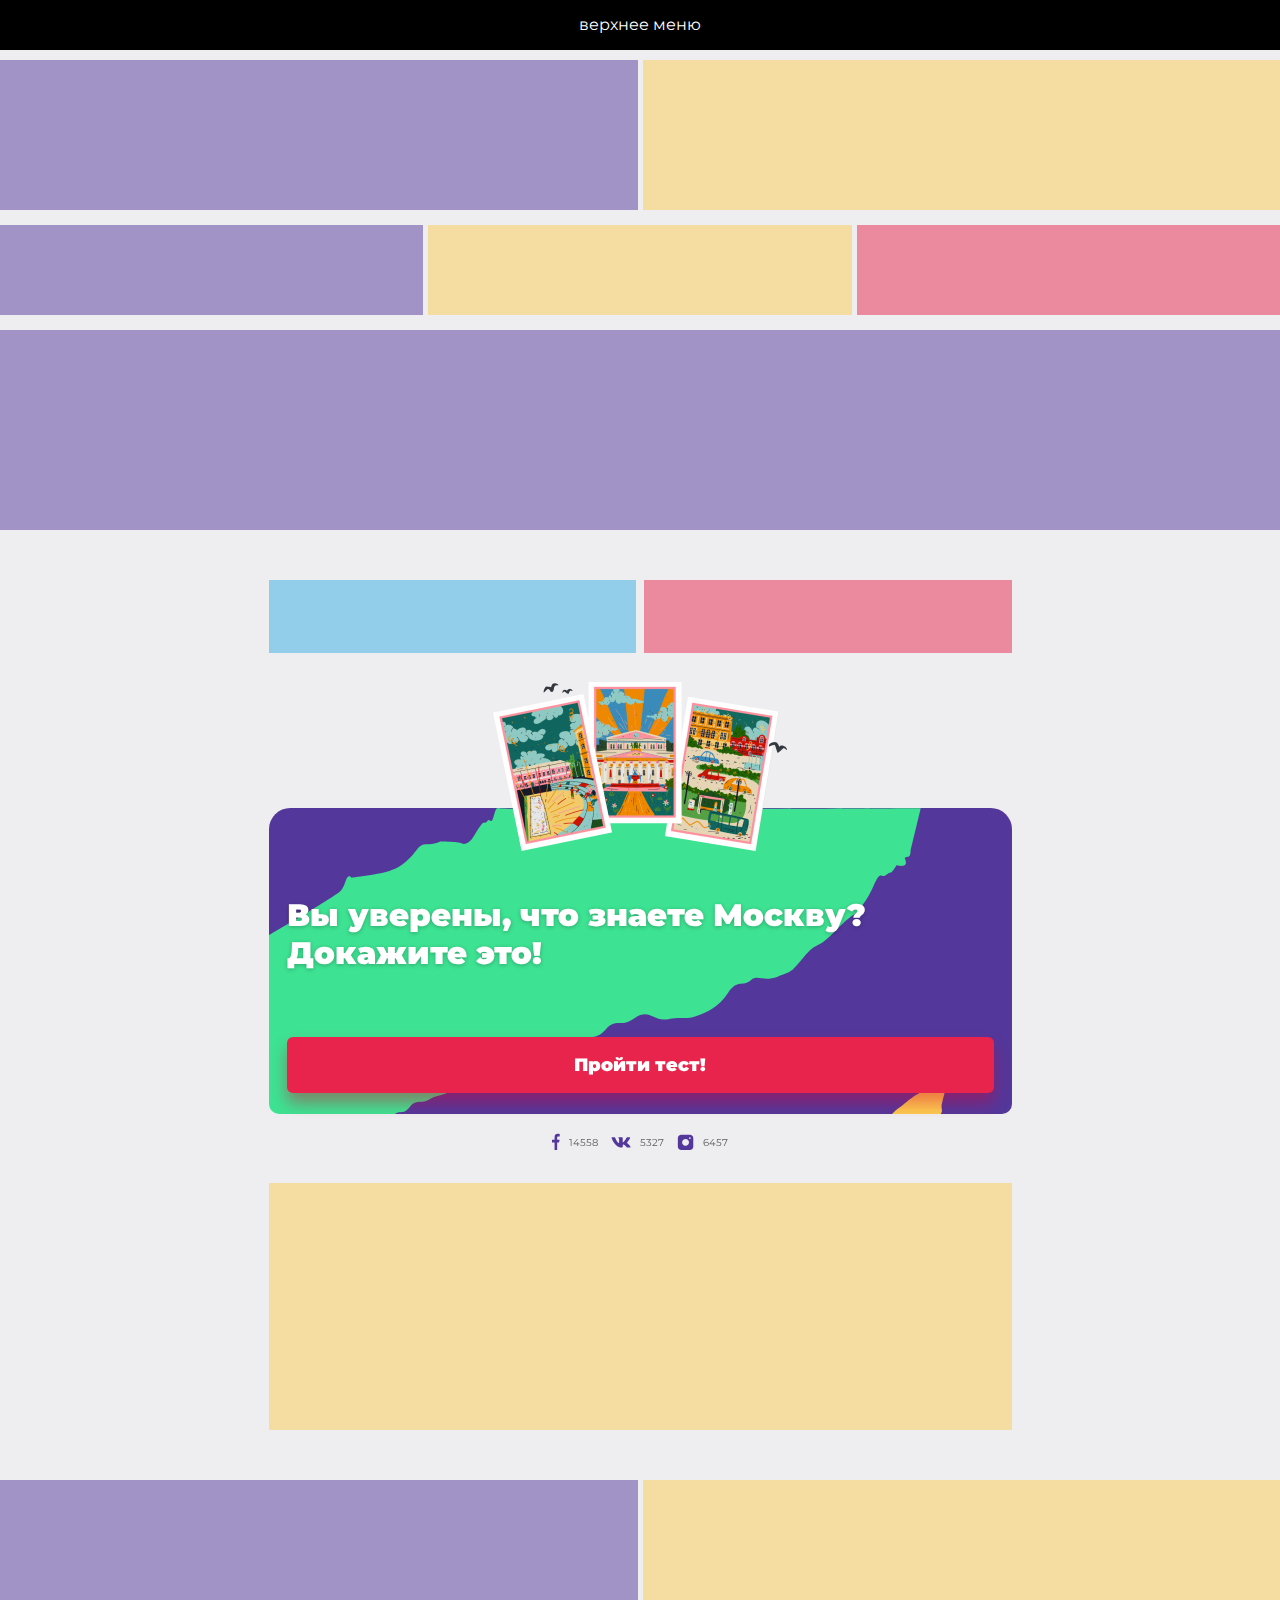
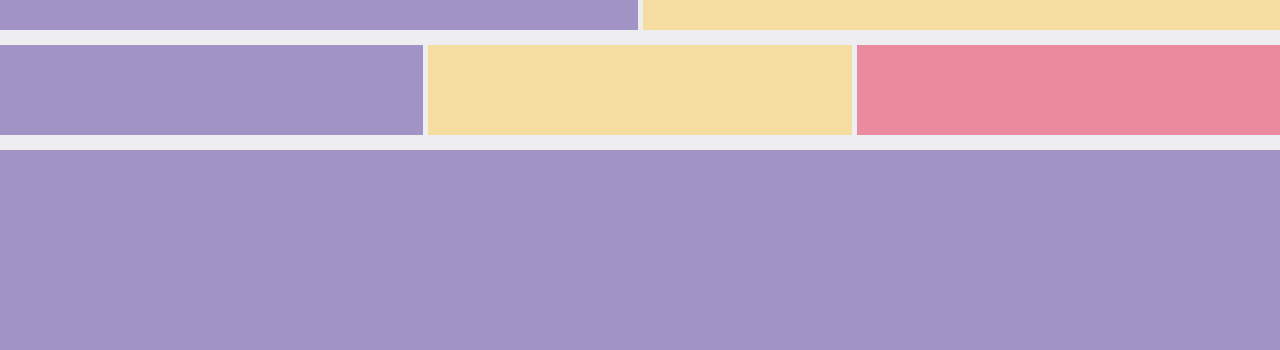
==== index.html @ 8c9e5ea6 "no message" ====
<!DOCTYPE html>
<html>
  <head>
    <meta charset="utf-8"/>
    <title>Index</title>
    <meta name="viewport" content="width=device-width, initial-scale=1.0, maximum-scale=1, user-scalable=no"/>
    <meta name="format-detection" content="telephone=no"/>
    <link rel="stylesheet" type="text/css" href="css/style.css"/>
    <script type="text/javascript" src="js/libs.js"></script>
    <script type="text/javascript" src="js/scripts.js"></script>
  </head>
  <body>
    <div class="header">верхнее меню</div>
    <div class="test">
      <div class="filler filler_double">
        <div class="filler-unit"></div>
        <div class="filler-unit"></div>
      </div>
      <div class="filler filler_triple">
        <div class="filler-unit"></div>
        <div class="filler-unit"></div>
        <div class="filler-unit"></div>
      </div>
      <div class="filler">
        <div class="filler-unit"></div>
      </div>
      <div class="rotate">
        <div class="rotate-text">Переверните устройство!</div>
      </div>
      <div class="test-wrap" id="test1">
        <div class="progress">
          <div class="progress-unit progress-unit_current"></div>
          <div class="progress-unit"></div>
          <div class="progress-unit"></div>
          <div class="progress-unit"></div>
        </div>
        <div class="test-unit">
          <div class="test-unit-header">
            <div class="test-unit-header-segment test-unit-header-segment_blue"></div>
            <div class="test-unit-header-segment test-unit-header-segment_red"></div>
          </div>
          <div class="test-unit-center">
            <div class="test-unit-content"><img class="test-unit-content-image" src="images/test-main-image.png" alt="">
              <div class="test-unit-content-pretitle">Тест</div>
              <div class="test-unit-content-title">Вы уверены, что знаете Москву? Докажите это!</div>
              <div class="test-unit-content-button button button_red">Пройти тест!</div>
            </div>
            <div class="test-unit-socials"><a class="test-unit-socials-unit test-unit-socials-unit_facebook" href="#/">
                <div class="test-unit-socials-unit-icon"></div>
                <div class="test-unit-socials-unit-counter">14558</div></a><a class="test-unit-socials-unit test-unit-socials-unit_vk" href="#/">
                <div class="test-unit-socials-unit-icon"></div>
                <div class="test-unit-socials-unit-counter">5327</div></a><a class="test-unit-socials-unit test-unit-socials-unit_insta" href="#/">
                <div class="test-unit-socials-unit-icon"></div>
                <div class="test-unit-socials-unit-counter">6457</div></a></div>
          </div>
          <div class="test-unit-footer"></div>
        </div>
        <div class="test-unit test-unit_question">
          <div class="test-unit_question-content">
            <div class="test-unit_question-top">
              <div class="test-unit_question-pretitle">Вопрос 1 из 4</div>
              <div class="test-unit_question-title">Какого вида ландшафта нет в парке Зарядье?</div>
              <div class="test-unit_question-image"><img src="images/question-01.png" alt=""></div>
            </div>
            <div class="test-unit_question-info">
              <div class="test-unit_question-answers">
                <div class="test-unit_question-answers-unit">Степь-матушка</div>
                <div class="test-unit_question-answers-unit test-unit_question-answers-unit_correct">Дубравушка</div>
                <div class="test-unit_question-answers-unit">Березовая роща</div>
                <div class="test-unit_question-answers-unit">Лужок</div>
              </div>
              <div class="test-unit_question-results">
                <div class="test-unit_question-results-unit test-unit_question-results-unit_wrong">
                  <div class="test-unit_question-results-unit-button">Ясно. Едем дальше!</div>
                  <div class="test-unit_question-results-unit-info">
                    <div class="test-unit_question-results-unit-info-header">
                      <div class="test-unit_question-results-unit-info-header-title">Березовая роща</div>
                      <div class="test-unit_question-results-unit-info-header-icon test-unit_question-results-unit-info-header-icon_red"></div>
                    </div>
                    <div class="test-unit_question-results-unit-info-text test-unit_question-results-unit-info-text_red">Увы, это не так. Правильный ответ — дубравушка. Мы сами были удивлены.	</div>
                  </div>
                </div>
                <div class="test-unit_question-results-unit test-unit_question-results-unit_correct">
                  <div class="test-unit_question-results-unit-button">Следующий вопрос!</div>
                  <div class="test-unit_question-results-unit-info">
                    <div class="test-unit_question-results-unit-info-header">
                      <div class="test-unit_question-results-unit-info-header-title">Дубравушка</div>
                      <div class="test-unit_question-results-unit-info-header-icon test-unit_question-results-unit-info-header-icon_green"></div>
                    </div>
                    <div class="test-unit_question-results-unit-info-text test-unit_question-results-unit-info-text_green">Все правильно! Откуда ей там взяться, дубравушке-то?</div>
                  </div>
                </div>
              </div>
            </div>
          </div>
        </div>
        <div class="test-unit test-unit_question">
          <div class="test-unit_question-content">
            <div class="test-unit_question-top">
              <div class="test-unit_question-pretitle">Вопрос 2 из 4</div>
              <div class="test-unit_question-title">Что на Новинском бульваре за последние годы увеличилось с 8 метров до 22 метров?</div>
              <div class="test-unit_question-image"><img src="images/question-02.png" alt=""></div>
            </div>
            <div class="test-unit_question-info">
              <div class="test-unit_question-answers">
                <div class="test-unit_question-answers-unit">Размер рекламных билбордов</div>
                <div class="test-unit_question-answers-unit test-unit_question-answers-unit_correct">Ширина тротуаров</div>
                <div class="test-unit_question-answers-unit">Длина самого бульвара</div>
                <div class="test-unit_question-answers-unit">Цены на недвижимость</div>
              </div>
              <div class="test-unit_question-results">
                <div class="test-unit_question-results-unit test-unit_question-results-unit_wrong">
                  <div class="test-unit_question-results-unit-button">Ясно. Едем дальше!</div>
                  <div class="test-unit_question-results-unit-info">
                    <div class="test-unit_question-results-unit-info-header">
                      <div class="test-unit_question-results-unit-info-header-title">Цены на недвижимость</div>
                      <div class="test-unit_question-results-unit-info-header-icon test-unit_question-results-unit-info-header-icon_red"></div>
                    </div>
                    <div class="test-unit_question-results-unit-info-text test-unit_question-results-unit-info-text_red">Горячо, но нет. Правильный ответ — ширина тротуаров.	</div>
                  </div>
                </div>
                <div class="test-unit_question-results-unit test-unit_question-results-unit_correct">
                  <div class="test-unit_question-results-unit-button">Следующий вопрос!</div>
                  <div class="test-unit_question-results-unit-info">
                    <div class="test-unit_question-results-unit-info-header">
                      <div class="test-unit_question-results-unit-info-header-title">Ширина тротуаров</div>
                      <div class="test-unit_question-results-unit-info-header-icon test-unit_question-results-unit-info-header-icon_green"></div>
                    </div>
                    <div class="test-unit_question-results-unit-info-text test-unit_question-results-unit-info-text_green">Это так! Не цена на недвижимость же. Там сложно подсчитать :)</div>
                  </div>
                </div>
              </div>
            </div>
          </div>
        </div>
        <div class="test-unit test-unit_question">
          <div class="test-unit_question-content">
            <div class="test-unit_question-top">
              <div class="test-unit_question-pretitle">Вопрос 3 из 4</div>
              <div class="test-unit_question-title">В каком виде МосМетро выпустило карту «Тройка» для удобства пользования пассажирами?</div>
              <div class="test-unit_question-image"><img src="images/question-03.png" alt=""></div>
            </div>
            <div class="test-unit_question-info">
              <div class="test-unit_question-answers">
                <div class="test-unit_question-answers-unit">Спиннер</div>
                <div class="test-unit_question-answers-unit">Чехол для телефона</div>
                <div class="test-unit_question-answers-unit">Наушник</div>
                <div class="test-unit_question-answers-unit test-unit_question-answers-unit_correct">Брелок</div>
              </div>
              <div class="test-unit_question-results">
                <div class="test-unit_question-results-unit test-unit_question-results-unit_wrong">
                  <div class="test-unit_question-results-unit-button">Ясно. Едем дальше!</div>
                  <div class="test-unit_question-results-unit-info">
                    <div class="test-unit_question-results-unit-info-header">
                      <div class="test-unit_question-results-unit-info-header-title">Неправильный ответ</div>
                      <div class="test-unit_question-results-unit-info-header-icon test-unit_question-results-unit-info-header-icon_red"></div>
                    </div>
                    <div class="test-unit_question-results-unit-info-text test-unit_question-results-unit-info-text_red">Это брелок, конечно же! </div>
                  </div>
                </div>
                <div class="test-unit_question-results-unit test-unit_question-results-unit_correct">
                  <div class="test-unit_question-results-unit-button">Следующий вопрос!</div>
                  <div class="test-unit_question-results-unit-info">
                    <div class="test-unit_question-results-unit-info-header">
                      <div class="test-unit_question-results-unit-info-header-title">Брелок</div>
                      <div class="test-unit_question-results-unit-info-header-icon test-unit_question-results-unit-info-header-icon_green"></div>
                    </div>
                    <div class="test-unit_question-results-unit-info-text test-unit_question-results-unit-info-text_green">Это так! Как хорошо, что все-таки не спиннер! Согласны?</div>
                  </div>
                </div>
              </div>
            </div>
          </div>
        </div>
        <div class="test-unit test-unit_question">
          <div class="test-unit_question-content">
            <div class="test-unit_question-top">
              <div class="test-unit_question-pretitle">Вопрос 4 из 4</div>
              <div class="test-unit_question-title">200-я станция московского метро и одна из первых в Новой Москве — это ...?</div>
              <div class="test-unit_question-image"><img src="images/question-04.png" alt=""></div>
            </div>
            <div class="test-unit_question-info">
              <div class="test-unit_question-answers">
                <div class="test-unit_question-answers-unit">Бульвар Дмитрия Донского</div>
                <div class="test-unit_question-answers-unit test-unit_question-answers-unit_correct">Саларьево</div>
                <div class="test-unit_question-answers-unit">Алма-Атинская</div>
                <div class="test-unit_question-answers-unit">Минская</div>
              </div>
              <div class="test-unit_question-results">
                <div class="test-unit_question-results-unit test-unit_question-results-unit_wrong">
                  <div class="test-unit_question-results-unit-button">Ясно. Едем дальше!</div>
                  <div class="test-unit_question-results-unit-info">
                    <div class="test-unit_question-results-unit-info-header">
                      <div class="test-unit_question-results-unit-info-header-title">Неправильный ответ</div>
                      <div class="test-unit_question-results-unit-info-header-icon test-unit_question-results-unit-info-header-icon_red"></div>
                    </div>
                    <div class="test-unit_question-results-unit-info-text test-unit_question-results-unit-info-text_red">Нет. Все-таки Саларьево. Сложный вопрос на самом деле.</div>
                  </div>
                </div>
                <div class="test-unit_question-results-unit test-unit_question-results-unit_correct">
                  <div class="test-unit_question-results-unit-button">Следующий вопрос!</div>
                  <div class="test-unit_question-results-unit-info">
                    <div class="test-unit_question-results-unit-info-header">
                      <div class="test-unit_question-results-unit-info-header-title">Саларьево</div>
                      <div class="test-unit_question-results-unit-info-header-icon test-unit_question-results-unit-info-header-icon_green"></div>
                    </div>
                    <div class="test-unit_question-results-unit-info-text test-unit_question-results-unit-info-text_green">Откуда вы знаете?!  Это правильный ответ!</div>
                  </div>
                </div>
              </div>
            </div>
          </div>
        </div>
        <div class="test-unit test-unit_final">
          <div class="test-unit_final-content">
            <div class="test-unit_final-top">
              <div class="test-unit-content-pretitle">Конец</div>
              <div class="test-unit-content-title">Вы — настоящий краевед! Ваши друзья об этом знают?</div>
              <div class="test-unit_final-image"><img src="images/end-image.png" alt=""></div>
            </div>
            <div class="test-unit_final-button button button_green">Пройти тест еще раз</div>
          </div>
          <div class="test-unit-socials"><a class="test-unit-socials-unit test-unit-socials-unit_facebook" href="#/">
              <div class="test-unit-socials-unit-icon"></div>
              <div class="test-unit-socials-unit-counter">14558</div></a><a class="test-unit-socials-unit test-unit-socials-unit_vk" href="#/">
              <div class="test-unit-socials-unit-icon"></div>
              <div class="test-unit-socials-unit-counter">5327</div></a><a class="test-unit-socials-unit test-unit-socials-unit_insta" href="#/">
              <div class="test-unit-socials-unit-icon"></div>
              <div class="test-unit-socials-unit-counter">6457</div></a></div>
        </div>
      </div>
      <div class="filler filler_double">
        <div class="filler-unit"></div>
        <div class="filler-unit"></div>
      </div>
      <div class="filler filler_triple">
        <div class="filler-unit"></div>
        <div class="filler-unit"></div>
        <div class="filler-unit"></div>
      </div>
      <div class="filler">
        <div class="filler-unit"></div>
      </div>
    </div>
  </body>
</html>
---- css/style.css ----
@import url("https://fonts.googleapis.com/css?family=Montserrat:400,600,900");
html, body, body div, span, object, iframe, h1, h2, h3, h4, h5, h6, p, blockquote, pre, a, abbr, address, cite, code, del, dfn, em, img, ins, kbd, q, samp, small, strong, sub, sup, var, b, i, dl, dt, dd, ol, ul, li, fieldset, form, label, legend, table, caption, tbody, tfoot, thead, tr, th, td, article, aside, figure, footer, header, hgroup, menu, nav, section, time, mark, audio, video {
  margin: 0;
  padding: 0;
  border: 0;
  outline: 0;
  font-size: 100%;
  vertical-align: baseline;
  background: transparent; }

article, aside, figure, footer, header, hgroup, nav, section {
  display: block; }

header, section, footer {
  clear: both; }

html {
  overflow-y: scroll; }

ul {
  list-style: outside disc;
  margin: 0; }

ol {
  list-style: outside decimal;
  margin: 0; }

table {
  border-collapse: collapse;
  border-spacing: 0; }

td, td img {
  vertical-align: top; }

button, input, select, textarea {
  margin: 0;
  outline: none; }

input::-moz-focus-inner, button::-moz-focus-inner {
  padding: 0;
  border: 0; }

input, select {
  vertical-align: middle; }

input[type=radio], input[type=checkbox] {
  margin: 1px 4px 4px 0; }

input[type=text], input[type=password] {
  border-radius: 0;
  -webkit-appearance: none; }

textarea {
  overflow: auto;
  resize: vertical;
  border-radius: 0;
  -webkit-appearance: none; }

button, input[type=submit] {
  width: auto;
  overflow: visible; }

.ie7 input[type=submit], .ie7 input[type=reset], .ie7 input[type=button] {
  -webkit-filter: chroma(color=#000000);
  filter: chroma(color=#000000); }

input[type=button],
input[type=submit],
button {
  cursor: pointer;
  border-radius: 0;
  -webkit-appearance: none; }

input {
  -webkit-appearance: none; }

blockquote, q {
  quotes: none; }

blockquote:before,
blockquote:after,
q:before,
q:after {
  content: '';
  content: none; }

del {
  text-decoration: line-through; }

abbr[title], dfn[title] {
  border-bottom: 1px dotted #000;
  cursor: help; }

small {
  font-size: 85%; }

strong {
  font-weight: bold; }

sub, sup {
  font-size: 75%;
  line-height: 0;
  position: relative; }

sup {
  top: -0.5em; }

sub {
  bottom: -0.25em; }

hr {
  display: block;
  height: 1px;
  border: 0;
  border-top: 1px solid #ccc;
  margin: 1em 0;
  padding: 0;
  font-size: 0;
  line-height: 0; }

pre, code, kbd, samp {
  font-family: monospace, sans-serif; }

pre {
  white-space: pre;
  /* CSS2 */
  white-space: pre-wrap;
  /* CSS 2.1 */
  white-space: pre-line;
  /* CSS 3 (and 2.1 as well, actually) */
  word-wrap: break-word;
  /* IE */ }

.ie7 img {
  -ms-interpolation-mode: bicubic; }

.clear {
  clear: both;
  height: 0;
  font-size: 0;
  line-height: 0; }

.center {
  text-align: center;
  margin-left: auto;
  margin-right: auto; }

/* slick */
/* Slider */
.slick-slider {
  position: relative;
  display: block;
  -webkit-box-sizing: border-box;
  box-sizing: border-box;
  -webkit-touch-callout: none;
  -webkit-user-select: none;
  -khtml-user-select: none;
  -moz-user-select: none;
  -ms-user-select: none;
  user-select: none;
  -ms-touch-action: pan-y;
  touch-action: pan-y;
  -webkit-tap-highlight-color: transparent; }

.slick-list {
  position: relative;
  overflow: hidden;
  display: block;
  margin: 0;
  padding: 0; }
  .slick-list:focus {
    outline: none; }
  .slick-list.dragging {
    cursor: pointer;
    cursor: hand; }

.slick-slider .slick-track,
.slick-slider .slick-list {
  -webkit-transform: translate3d(0, 0, 0);
  -moz-transform: translate3d(0, 0, 0);
  -ms-transform: translate3d(0, 0, 0);
  -o-transform: translate3d(0, 0, 0);
  transform: translate3d(0, 0, 0); }

.slick-track {
  position: relative;
  left: 0;
  top: 0;
  display: block;
  margin-left: auto;
  margin-right: auto; }
  .slick-track:before, .slick-track:after {
    content: "";
    display: table; }
  .slick-track:after {
    clear: both; }
  .slick-loading .slick-track {
    visibility: hidden; }

.slick-slide {
  float: left;
  height: 100%;
  min-height: 1px;
  display: none; }
  [dir="rtl"] .slick-slide {
    float: right; }
  .slick-slide img {
    display: block; }
  .slick-slide.slick-loading img {
    display: none; }
  .slick-slide.dragging img {
    pointer-events: none; }
  .slick-loading .slick-slide {
    visibility: hidden; }
  .slick-vertical .slick-slide {
    display: block;
    height: auto;
    border: 1px solid transparent; }

.slick-arrow.slick-hidden {
  display: none; }

/*	-------------------------------------------------
	Custom fonts
	------------------------------------------------- */
/*	-------------------------------------------------
	Basic styles
	------------------------------------------------- */
html {
  height: 100%;
  min-width: 320px; }

body {
  font: normal normal 16px/23px Helmet,"Montserrat", sans-serif;
  background: #EEEEF0;
  color: #333;
  -webkit-text-size-adjust: 100%;
  -webkit-font-smoothing: antialiased;
  min-height: 100%; }

html, body {
  position: relative;
  height: 100%; }

a {
  color: inherit;
  text-decoration: none; }
  a:hover {
    text-decoration: none; }
  a.ajax-link {
    text-decoration: none; }

* {
  -webkit-box-sizing: border-box;
  box-sizing: border-box; }

* {
  min-height: 0;
  min-width: 0; }

/*	-------------------------------------------------
	Print styles
	------------------------------------------------- */
/*	-------------------------------------------------
	Styles
	------------------------------------------------- */
.wrapper {
  margin: 0 auto; }

.rotate {
  z-index: 10;
  position: fixed;
  top: 0;
  bottom: 0;
  left: 0;
  right: 0;
  display: -webkit-box;
  display: -ms-flexbox;
  display: flex;
  -webkit-box-align: center;
  -ms-flex-align: center;
  align-items: center;
  -webkit-box-pack: center;
  -ms-flex-pack: center;
  justify-content: center;
  background-color: #FBCA50;
  color: #53379B;
  display: none; }
  .rotate-text {
    font-weight: 600;
    font-size: 18px;
    line-height: 22px;
    max-width: 320px; }

@media (orientation: landscape) and (max-height: 568px) {
  .rotate {
    display: -webkit-box;
    display: -ms-flexbox;
    display: flex; } }

@-webkit-keyframes imgAnimation {
  0% {
    opacity: 0;
    -webkit-transform: scale(0);
    transform: scale(0); }
  90% {
    -webkit-transform: scale(1.1);
    transform: scale(1.1); }
  100% {
    -webkit-transform: scale(1);
    transform: scale(1);
    opacity: 1; } }

@keyframes imgAnimation {
  0% {
    opacity: 0;
    -webkit-transform: scale(0);
    transform: scale(0); }
  90% {
    -webkit-transform: scale(1.1);
    transform: scale(1.1); }
  100% {
    -webkit-transform: scale(1);
    transform: scale(1);
    opacity: 1; } }

.header {
  z-index: 1000;
  color: #fff;
  text-align: center;
  line-height: 50px;
  position: fixed;
  top: 0;
  height: 50px;
  width: 100%;
  left: 0;
  background-color: #000; }

.toTest {
  color: #E8244C;
  font-size: 20px;
  text-transform: uppercase; }

.filler {
  margin-bottom: 15px;
  display: -webkit-box;
  display: -ms-flexbox;
  display: flex;
  height: 200px; }
  .filler:first-child {
    margin-top: 60px; }
  .filler_double {
    height: 150px; }
  .filler_triple {
    height: 90px; }
  .filler-unit {
    -webkit-box-flex: 1;
    -ms-flex: 1;
    flex: 1;
    height: 100%;
    margin-right: 5px;
    opacity: .5; }
    .filler-unit:last-child {
      margin-right: 0; }
    .filler-unit:nth-child(1) {
      background-color: #53379B; }
    .filler-unit:nth-child(2) {
      background-color: #FBCA50; }
    .filler-unit:nth-child(3) {
      background-color: #E8244C; }

.test {
  background-color: #EEEEF0; }
  .test-wrap {
    margin: 0 auto;
    margin-top: 50px;
    margin-bottom: 50px;
    width: 100%;
    max-width: 767px;
    padding: 0 12px;
    height: calc(100vh - 50px); }
    .test-wrap > .slick-list {
      height: 100%; }
      .test-wrap > .slick-list > .slick-track {
        height: 100%; }
    .test-wrap_simple .test-unit-content-pretitle {
      text-align: center; }
    .test-wrap_simple .test-unit-content-title {
      text-align: center; }
    .test-wrap_simple .test-unit_final .test-unit-content-pretitle {
      text-align: left; }
    .test-wrap_simple .test-unit_final .test-unit-content-title {
      margin-bottom: 20vh; }
    .test-wrap_simple .test-unit_final .test-unit-content-image {
      -webkit-box-align: start;
      -ms-flex-align: start;
      align-items: flex-start; }
    .test-wrap_simple .test-unit_question-pretitle {
      text-align: center; }
      .test-wrap_simple .test-unit_question-pretitle_preBig {
        margin-bottom: 10px; }
    .test-wrap_simple .test-unit_question-title {
      font-size: 22px;
      line-height: 29px;
      text-align: center; }
      .test-wrap_simple .test-unit_question-title_big {
        font-size: 30px;
        line-height: 30px; }
    .test-wrap_simple .test-unit_question-image {
      -moz-transition: all ease-in-out 0.3s;
      -o-transition: all ease-in-out 0.3s;
      -webkit-transition: all ease-in-out 0.3s;
      transition: all ease-in-out 0.3s;
      -webkit-transform: translateX(0);
      -ms-transform: translateX(0);
      transform: translateX(0); }
      .test-wrap_simple .test-unit_question-image_move {
        -webkit-transform: translateX(-50%);
        -ms-transform: translateX(-50%);
        transform: translateX(-50%); }
    .test-wrap_simple .test-unit_question-content {
      padding-bottom: 50px; }
    .test-wrap_simple .test-unit_question-top {
      height: calc(100% - 70px); }
    .test-wrap_simple .test-unit_question:nth-child(2n-1) .test-unit_question-image img {
      opacity: 1 !important;
      -webkit-transform: scale(1) !important;
      -ms-transform: scale(1) !important;
      transform: scale(1) !important; }
  .test-unit {
    display: -webkit-box;
    display: -ms-flexbox;
    display: flex;
    -webkit-box-orient: vertical;
    -webkit-box-direction: normal;
    -ms-flex-direction: column;
    flex-direction: column;
    height: 100%; }
    .test-unit-header {
      height: 73px;
      display: -webkit-box;
      display: -ms-flexbox;
      display: flex;
      -webkit-box-pack: justify;
      -ms-flex-pack: justify;
      justify-content: space-between; }
      .test-unit-header-segment {
        height: 100%;
        width: calc(50% - 4px);
        opacity: .5; }
        .test-unit-header-segment_blue {
          background-color: #35AEE2; }
        .test-unit-header-segment_red {
          background-color: #E8244C; }
    .test-unit-content {
      margin-bottom: 19px;
      position: relative;
      display: -webkit-box;
      display: -ms-flexbox;
      display: flex;
      -webkit-box-orient: vertical;
      -webkit-box-direction: normal;
      -ms-flex-direction: column;
      flex-direction: column;
      padding: 52px 18px 21px 18px;
      height: 306px;
      border-radius: 10px;
      background-size: cover;
      background-image: url(../images/test-main-bg.svg); }
      .test-unit-content-image {
        left: 50%;
        -webkit-transform: translateX(-50%);
        -ms-transform: translateX(-50%);
        transform: translateX(-50%);
        position: absolute;
        bottom: calc(100% - 43px); }
      .test-unit-content-pretitle {
        font-size: 16px;
        line-height: 23px;
        font-weight: 600;
        color: #53379B;
        margin-bottom: 13px; }
      .test-unit-content-title {
        color: #fff;
        font-size: 31px;
        line-height: 38px;
        font-weight: 900;
        text-shadow: 0px 1px 4px rgba(0, 0, 0, 0.25); }
      .test-unit-content-button {
        margin-top: auto; }
    .test-unit-socials {
      display: -webkit-box;
      display: -ms-flexbox;
      display: flex;
      -webkit-box-pack: center;
      -ms-flex-pack: center;
      justify-content: center;
      font-size: 10px;
      line-height: 15px;
      color: #636164; }
      .test-unit-socials-unit {
        display: -webkit-box;
        display: -ms-flexbox;
        display: flex;
        -webkit-box-align: center;
        -ms-flex-align: center;
        align-items: center;
        margin-right: 13px; }
        .test-unit-socials-unit:last-child {
          margin-right: 0; }
        .test-unit-socials-unit_facebook .test-unit-socials-unit-icon {
          width: 8px;
          height: 18px;
          background-image: url(../images/socials-sprite.svg); }
        .test-unit-socials-unit_vk .test-unit-socials-unit-icon {
          width: 20px;
          height: 11px;
          background-position: -58px -4px;
          background-image: url(../images/socials-sprite.svg); }
        .test-unit-socials-unit_insta .test-unit-socials-unit-icon {
          width: 17px;
          height: 17px;
          background-position: -125px -1px;
          background-image: url(../images/socials-sprite.svg); }
        .test-unit-socials-unit-icon {
          margin-right: 9px; }
    .test-unit-footer {
      -webkit-box-flex: 1;
      -ms-flex: 1;
      flex: 1;
      height: 139px;
      margin-top: 32px;
      background-color: #FBCA50;
      opacity: .5; }
    .test-unit-center {
      margin-top: 155px; }
    .test-unit_question {
      padding: 26px 0 10px 0; }
      .test-unit_question.slick-current .test-unit_question-answers-unit {
        opacity: 1;
        -webkit-transform: translateX(0%);
        -ms-transform: translateX(0%);
        transform: translateX(0%); }
      .test-unit_question.slick-current .test-unit_question-pretitle {
        opacity: 1;
        -webkit-transform: translateX(0%);
        -ms-transform: translateX(0%);
        transform: translateX(0%); }
      .test-unit_question.slick-current .test-unit_question-title {
        opacity: 1;
        -webkit-transform: translateX(0%);
        -ms-transform: translateX(0%);
        transform: translateX(0%); }
      .test-unit_question.slick-current .test-unit_question-image img {
        opacity: 1;
        -webkit-transform: scale(1);
        -ms-transform: scale(1);
        transform: scale(1); }
      .test-unit_question-top {
        position: relative;
        display: -webkit-box;
        display: -ms-flexbox;
        display: flex;
        height: calc(100% - 215px);
        -webkit-box-orient: vertical;
        -webkit-box-direction: normal;
        -ms-flex-direction: column;
        flex-direction: column; }
      .test-unit_question-content {
        height: 100%;
        display: -webkit-box;
        display: -ms-flexbox;
        display: flex;
        -webkit-box-orient: vertical;
        -webkit-box-direction: normal;
        -ms-flex-direction: column;
        flex-direction: column;
        border-radius: 10px;
        padding: 32px 6px 5px 6px;
        background-size: cover;
        background-image: url(../images/question-bg.svg); }
      .test-unit_question-answers {
        display: block; }
        .test-unit_question-answers-unit {
          display: -webkit-box;
          display: -ms-flexbox;
          display: flex;
          -webkit-box-align: center;
          -ms-flex-align: center;
          align-items: center;
          height: 50px;
          line-height: 20px;
          background-color: #fff;
          border-radius: 6px;
          margin-bottom: 5px;
          font-size: 18px;
          font-weight: 600;
          padding: 0 15px 0 22px;
          color: #53379B;
          -moz-transition: all ease-in-out 0.5s;
          -o-transition: all ease-in-out 0.5s;
          -webkit-transition: all ease-in-out 0.5s;
          transition: all ease-in-out 0.5s;
          opacity: 0;
          -webkit-transform: translateX(20%);
          -ms-transform: translateX(20%);
          transform: translateX(20%); }
          .test-unit_question-answers-unit:last-child {
            margin-bottom: 0; }
          .test-unit_question-answers-unit:nth-child(2) {
            -webkit-transition-delay: .1s;
            -o-transition-delay: .1s;
            transition-delay: .1s; }
          .test-unit_question-answers-unit:nth-child(3) {
            -webkit-transition-delay: .2s;
            -o-transition-delay: .2s;
            transition-delay: .2s; }
          .test-unit_question-answers-unit:nth-child(4) {
            -webkit-transition-delay: .3s;
            -o-transition-delay: .3s;
            transition-delay: .3s; }
      .test-unit_question-pretitle {
        font-size: 16px;
        line-height: 23px;
        color: #53379B;
        font-weight: 600;
        padding: 0 10px;
        margin-bottom: 6px;
        -moz-transition: all ease-in-out 0.5s;
        -o-transition: all ease-in-out 0.5s;
        -webkit-transition: all ease-in-out 0.5s;
        transition: all ease-in-out 0.5s;
        opacity: 0;
        -webkit-transform: translateX(-20%);
        -ms-transform: translateX(-20%);
        transform: translateX(-20%); }
      .test-unit_question-title {
        padding: 0 10px;
        color: #53379B;
        font-size: 18px;
        line-height: 24px;
        font-weight: 900;
        margin-bottom: 10px;
        -moz-transition: all ease-in-out 0.5s;
        -o-transition: all ease-in-out 0.5s;
        -webkit-transition: all ease-in-out 0.5s;
        transition: all ease-in-out 0.5s;
        opacity: 0;
        -webkit-transform: translateX(20%);
        -ms-transform: translateX(20%);
        transform: translateX(20%);
        margin-bottom: 20px; }
      .test-unit_question-info {
        margin-top: auto; }
      .test-unit_question-image {
        display: -webkit-box;
        display: -ms-flexbox;
        display: flex;
        -webkit-box-align: center;
        -ms-flex-align: center;
        align-items: center;
        -webkit-box-pack: center;
        -ms-flex-pack: center;
        justify-content: center; }
        .test-unit_question-image img {
          max-height: 100%;
          max-width: 100%;
          -moz-transition: all ease-in-out 0.6s;
          -o-transition: all ease-in-out 0.6s;
          -webkit-transition: all ease-in-out 0.6s;
          transition: all ease-in-out 0.6s;
          -webkit-transition-delay: .3s;
          -o-transition-delay: .3s;
          transition-delay: .3s;
          opacity: 0;
          -webkit-transform: scale(0);
          -ms-transform: scale(0);
          transform: scale(0); }
      .test-unit_question-results {
        display: block; }
        .test-unit_question-results-unit {
          display: none; }
          .test-unit_question-results-unit_wrong {
            display: block; }
          .test-unit_question-results-unit-button {
            -moz-transition: all ease-in-out 0.5s;
            -o-transition: all ease-in-out 0.5s;
            -webkit-transition: all ease-in-out 0.5s;
            transition: all ease-in-out 0.5s;
            -webkit-transform: translateX(50%);
            -ms-transform: translateX(50%);
            transform: translateX(50%);
            opacity: 0;
            border-radius: 10px;
            -webkit-box-shadow: 0px 10px 15px rgba(29, 0, 102, 0.4);
            box-shadow: 0px 10px 15px rgba(29, 0, 102, 0.4);
            height: 100px;
            line-height: 100px;
            font-weight: 900;
            padding: 0 20px;
            font-size: 18px;
            color: #fff;
            background-color: #53379B;
            margin-bottom: 5px;
            position: relative; }
            .test-unit_question-results-unit-button:before {
              position: absolute;
              right: 20px;
              top: 6px;
              content: url(../images/arrow-next.svg); }
          .test-unit_question-results-unit-info {
            -moz-transition: all ease-in-out 0.5s;
            -o-transition: all ease-in-out 0.5s;
            -webkit-transition: all ease-in-out 0.5s;
            transition: all ease-in-out 0.5s;
            -webkit-transform: translateX(-50%);
            -ms-transform: translateX(-50%);
            transform: translateX(-50%);
            opacity: 0;
            height: 110px;
            position: relative;
            z-index: 1;
            background-color: #FEFEFE;
            border-radius: 10px;
            padding: 10px 20px; }
            .test-unit_question-results-unit-info-header {
              display: -webkit-box;
              display: -ms-flexbox;
              display: flex;
              -webkit-box-align: center;
              -ms-flex-align: center;
              align-items: center;
              -webkit-box-pack: justify;
              -ms-flex-pack: justify;
              justify-content: space-between;
              margin-bottom: 7px; }
              .test-unit_question-results-unit-info-header-icon {
                min-width: 20px;
                background-size: cover;
                width: 20px;
                height: 20px; }
                .test-unit_question-results-unit-info-header-icon_red {
                  background-image: url(../images/face_red.svg); }
                .test-unit_question-results-unit-info-header-icon_green {
                  background-image: url(../images/face_green.svg); }
              .test-unit_question-results-unit-info-header-title {
                min-height: 31px;
                display: -webkit-box;
                display: -ms-flexbox;
                display: flex;
                -webkit-box-align: center;
                -ms-flex-align: center;
                align-items: center;
                font-size: 17px;
                line-height: 18px;
                font-weight: 600;
                color: #53379B; }
            .test-unit_question-results-unit-info-text {
              font-size: 14px;
              font-weight: 600;
              line-height: 17px; }
              .test-unit_question-results-unit-info-text_red {
                color: #E8244C; }
              .test-unit_question-results-unit-info-text_green {
                color: #2EAE70; }
        .test-unit_question-results.slick-current .test-unit_question-results-unit-button {
          -webkit-transform: translateX(0);
          -ms-transform: translateX(0);
          transform: translateX(0);
          opacity: 1; }
        .test-unit_question-results.slick-current .test-unit_question-results-unit-info {
          -webkit-transform: translateX(0);
          -ms-transform: translateX(0);
          transform: translateX(0);
          opacity: 1; }
        .test-unit_question-results_correct .test-unit_question-results-unit_correct {
          display: block; }
        .test-unit_question-results_correct .test-unit_question-results-unit_wrong {
          display: none; }
      .test-unit_question-button {
        background-color: #53379B;
        border-radius: 10px;
        -webkit-box-shadow: 0px 10px 15px rgba(29, 0, 102, 0.4);
        box-shadow: 0px 10px 15px rgba(29, 0, 102, 0.4);
        width: 260px;
        margin: 0 auto;
        height: 70px;
        text-align: center;
        line-height: 70px;
        font-size: 18px;
        font-weight: 900;
        color: #fff;
        margin-top: auto;
        position: relative; }
        .test-unit_question-button_show {
          padding-right: 50px; }
          .test-unit_question-button_show:before {
            position: absolute;
            right: 30px;
            top: 1px;
            content: url(../images/icon-wifi.svg); }
        .test-unit_question-button_next {
          text-align: center;
          padding-right: 25px; }
          .test-unit_question-button_next:before {
            position: absolute;
            right: 24px;
            top: 4px;
            content: url(../images/arrow-next_small.svg); }
    .test-unit_final {
      padding: 26px 0 15px 0; }
      .test-unit_final-top {
        display: -webkit-box;
        display: -ms-flexbox;
        display: flex;
        position: relative;
        -webkit-box-orient: vertical;
        -webkit-box-direction: normal;
        -ms-flex-direction: column;
        flex-direction: column;
        height: calc(100% - 56px); }
      .test-unit_final-content {
        height: calc(100% - 44px);
        display: -webkit-box;
        display: -ms-flexbox;
        display: flex;
        -webkit-box-orient: vertical;
        -webkit-box-direction: normal;
        -ms-flex-direction: column;
        flex-direction: column;
        border-radius: 10px;
        padding: 32px 16px 22px 16px;
        background-size: cover;
        background-image: url(../images/end-bg.svg);
        margin-bottom: 22px; }
        .test-unit_final-content .test-unit-content-pretitle {
          margin-bottom: 12px; }
      .test-unit_final-button {
        margin-top: auto; }
      .test-unit_final-image {
        display: -webkit-box;
        display: -ms-flexbox;
        display: flex;
        -webkit-box-align: center;
        -ms-flex-align: center;
        align-items: center;
        -webkit-box-pack: center;
        -ms-flex-pack: center;
        justify-content: center;
        margin-bottom: 10px; }
        .test-unit_final-image img {
          max-height: 100%;
          max-width: 100%; }

.progress {
  padding: 2px;
  width: 100%;
  display: -webkit-box;
  display: -ms-flexbox;
  display: flex;
  height: 10px;
  background-color: #fff;
  position: absolute;
  border-radius: 10px;
  z-index: 1;
  top: 32px;
  width: calc(100% - 36px);
  left: 50%;
  opacity: 0;
  -moz-transition: all ease-in-out 0.3s;
  -o-transition: all ease-in-out 0.3s;
  -webkit-transition: all ease-in-out 0.3s;
  transition: all ease-in-out 0.3s;
  -webkit-transform: translateX(-50%) translateY(-20%);
  -ms-transform: translateX(-50%) translateY(-20%);
  transform: translateX(-50%) translateY(-20%); }
  .progress-unit {
    margin-right: 2px;
    -webkit-box-flex: 1;
    -ms-flex: 1;
    flex: 1;
    border-radius: 6px;
    height: 6px;
    -moz-transition: all ease-in-out 0.3s;
    -o-transition: all ease-in-out 0.3s;
    -webkit-transition: all ease-in-out 0.3s;
    transition: all ease-in-out 0.3s;
    background-color: transparent; }
    .progress-unit:last-child {
      margin-right: 0; }
    .progress-unit_current {
      background-color: #FBCA50; }
    .progress-unit_correct {
      background-color: #3DE292; }
    .progress-unit_wrong {
      background-color: #E8244C; }
  .progress_active {
    opacity: 1;
    -webkit-transform: translateX(-50%);
    -ms-transform: translateX(-50%);
    transform: translateX(-50%); }

.button {
  width: 100%;
  text-align: center;
  height: 56px;
  line-height: 56px;
  font-weight: 900;
  border-radius: 6px;
  font-size: 18px;
  color: #fff; }
  .button_red {
    text-align: center;
    background-color: #E8244C;
    -webkit-box-shadow: 0px 10px 15px rgba(218, 0, 44, 0.4);
    box-shadow: 0px 10px 15px rgba(218, 0, 44, 0.4); }
  .button_green {
    -webkit-box-shadow: 0px 10px 15px rgba(0, 170, 88, 0.4);
    box-shadow: 0px 10px 15px rgba(0, 170, 88, 0.4);
    background-color: #3DE292; }

.body_safari .test-unit {
  padding-bottom: 75px; }

/*
@media(max-width:374px){
	.test{
		&-unit{
			&-content{
			    padding: 44px 18px 10px 18px;
			    &-pretitle{
			    	margin-bottom: 7px;
			    	color:$purple;
			    }
			}
		}
	}
}
*/
@media (max-width: 340px) {
  .progress {
    top: 21px; }
  .test-wrap {
    padding: 0 5px; }
    .test-wrap_simple .test-unit_question-title {
      font-size: 18px;
      line-height: 24px; }
      .test-wrap_simple .test-unit_question-title_big {
        font-size: 24px;
        line-height: 30px; }
    .test-wrap_simple .test-unit_question-content {
      padding-bottom: 15px; }
  .test-unit-content {
    padding: 52px 10px 21px 10px;
    height: 257px; }
    .test-unit-content-image {
      top: -66px;
      max-width: 210px; }
    .test-unit-content-title {
      font-size: 22px;
      line-height: 25px; }
  .test-unit-center {
    margin-top: 104px; }
  .test-unit_question {
    padding-top: 15px;
    padding-bottom: 5px; }
    .test-unit_question-top {
      height: calc(100% - 175px); }
    .test-unit_question-title {
      font-size: 16px;
      line-height: 22px;
      margin-bottom: 15px; }
    .test-unit_question-content {
      padding: 22px 5px 5px 5px; }
    .test-unit_question-answers-unit {
      padding: 0 15px;
      height: 40px;
      line-height: 40px;
      font-size: 16px; }
    .test-unit_question-results-unit-button {
      padding: 0 15px;
      font-size: 16px;
      height: 85px;
      line-height: 85px; }
    .test-unit_question-results-unit-info {
      padding: 10px 15px;
      height: 85px; }
      .test-unit_question-results-unit-info-header {
        margin-bottom: 3px; }
        .test-unit_question-results-unit-info-header-title {
          font-size: 16px; }
      .test-unit_question-results-unit-info-text {
        font-size: 12px;
        line-height: 14px; }
  .test-unit_final {
    padding-top: 15px;
    padding-bottom: 5px; }
    .test-unit_final-image {
      -webkit-box-pack: center;
      -ms-flex-pack: center;
      justify-content: center; }
  .test-unit-header {
    display: none; }
  .test-unit-footer {
    display: none; }
  .progress {
    width: calc(100% - 20px); } }
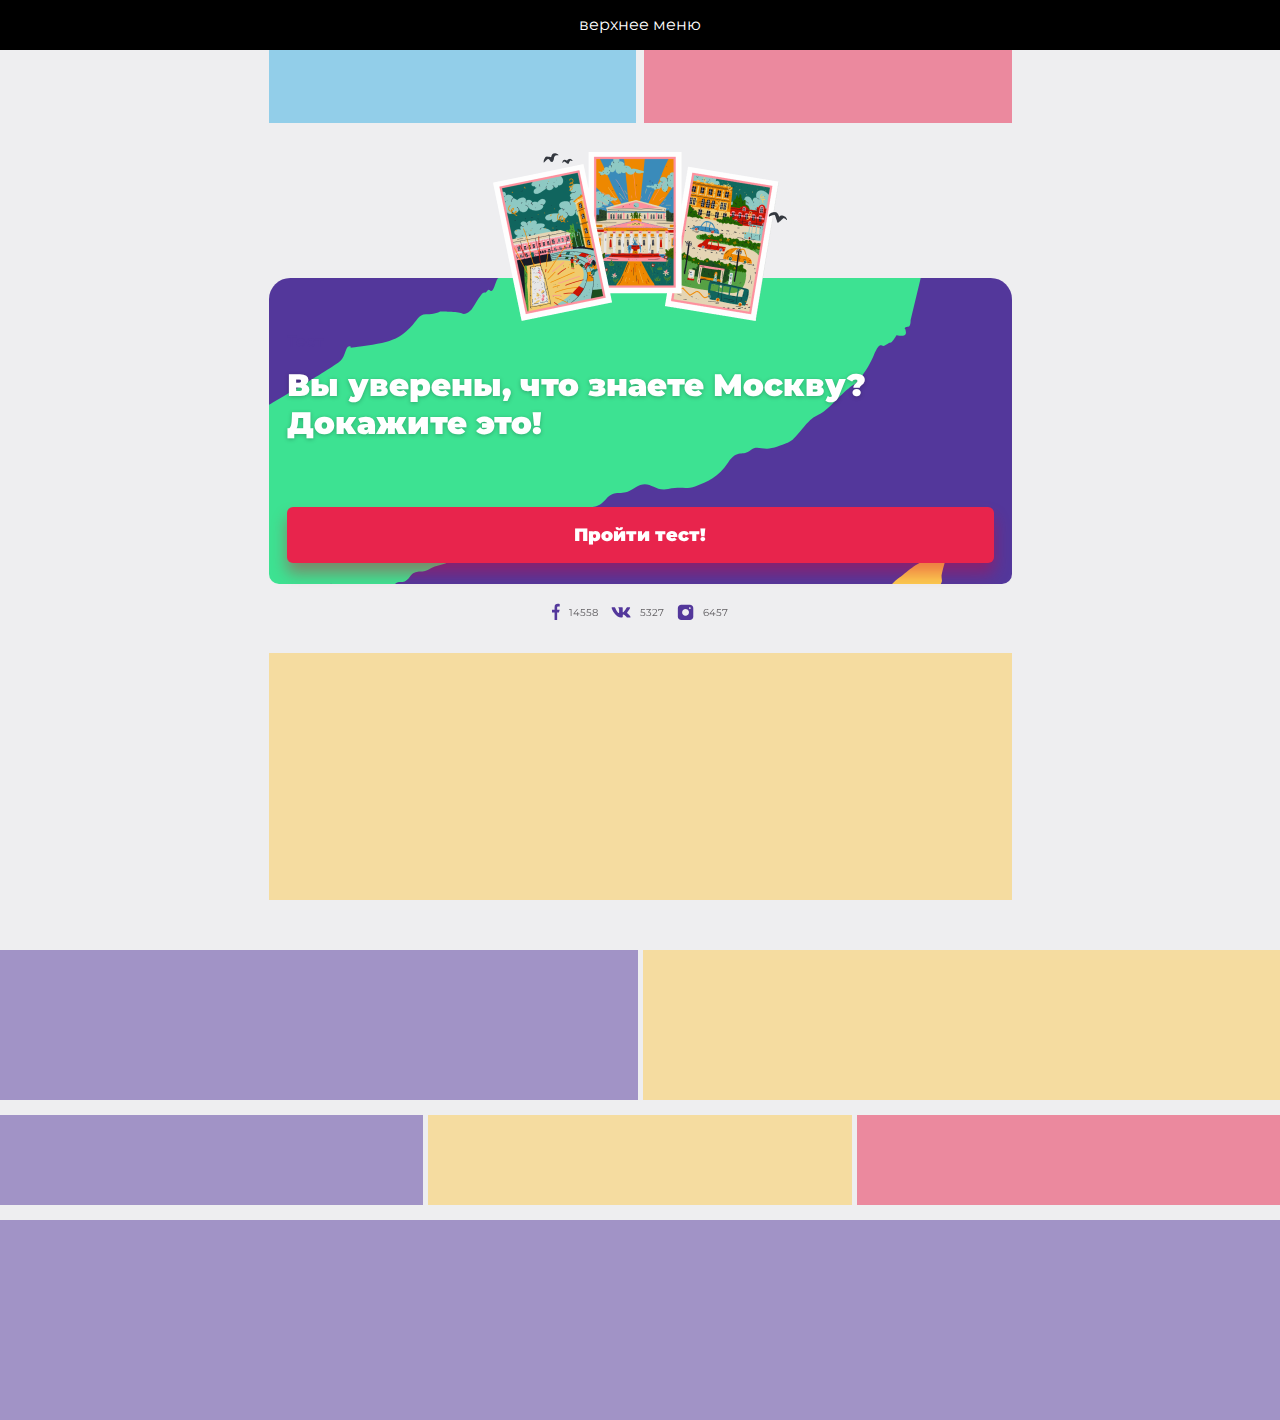
==== commit 7e7ed47c: "no message" ====
--- a/index.html
+++ b/index.html
@@ -12,18 +12,6 @@
   <body>
     <div class="header">верхнее меню</div>
     <div class="test">
-      <div class="filler filler_double">
-        <div class="filler-unit"></div>
-        <div class="filler-unit"></div>
-      </div>
-      <div class="filler filler_triple">
-        <div class="filler-unit"></div>
-        <div class="filler-unit"></div>
-        <div class="filler-unit"></div>
-      </div>
-      <div class="filler">
-        <div class="filler-unit"></div>
-      </div>
       <div class="rotate">
         <div class="rotate-text">Переверните устройство!</div>
       </div>
--- a/css/style.css
+++ b/css/style.css
@@ -1,4 +1,4 @@
-@import url("https://fonts.googleapis.com/css?family=Montserrat:400,600,900");
+@import url("https://fonts.googleapis.com/css?family=Montserrat:400,600,900&subset=cyrillic");
 html, body, body div, span, object, iframe, h1, h2, h3, h4, h5, h6, p, blockquote, pre, a, abbr, address, cite, code, del, dfn, em, img, ins, kbd, q, samp, small, strong, sub, sup, var, b, i, dl, dt, dd, ol, ul, li, fieldset, form, label, legend, table, caption, tbody, tfoot, thead, tr, th, td, article, aside, figure, footer, header, hgroup, menu, nav, section, time, mark, audio, video {
   margin: 0;
   padding: 0;
@@ -851,6 +851,30 @@
         .test-unit_final-image img {
           max-height: 100%;
           max-width: 100%; }
+  .test_alt .test-unit-content-pretitle {
+    text-align: center; }
+  .test_alt .test-unit-content-title {
+    text-align: center; }
+  .test_alt .test-unit_question_answered .test-unit_question-image img:nth-child(1) {
+    -webkit-transform: translateX(-50%);
+    -ms-transform: translateX(-50%);
+    transform: translateX(-50%);
+    opacity: 0; }
+  .test_alt .test-unit_question_answered .test-unit_question-image img:nth-child(2) {
+    opacity: 1; }
+  .test_alt .test-unit_question-image img {
+    max-width: 80%;
+    position: absolute; }
+    .test_alt .test-unit_question-image img:nth-child(2) {
+      opacity: 0;
+      -webkit-transition-delay: .1s;
+      -o-transition-delay: .1s;
+      transition-delay: .1s; }
+  .test_alt .test-unit_final .test-unit-content-pretitle {
+    text-align: left; }
+  .test_alt .test-unit_final-image {
+    margin-bottom: 25px;
+    height: 130px !important; }
 
 .progress {
   padding: 2px;
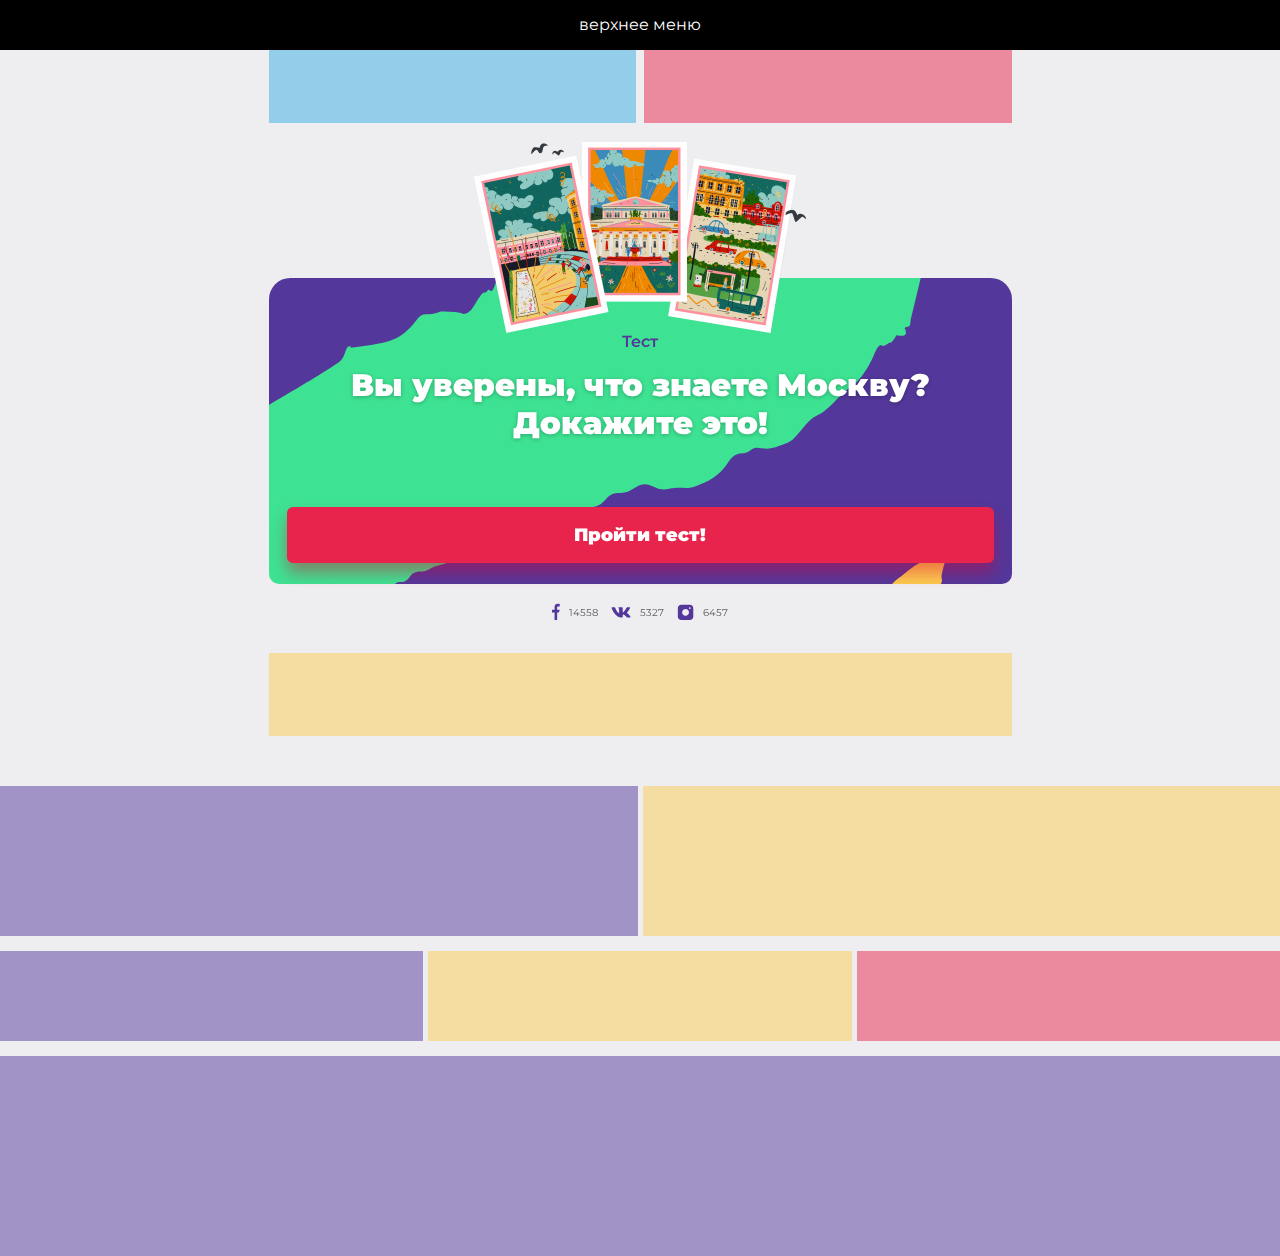
==== commit 0be05809: "no message" ====
--- a/index.html
+++ b/index.html
@@ -28,7 +28,7 @@
             <div class="test-unit-header-segment test-unit-header-segment_red"></div>
           </div>
           <div class="test-unit-center">
-            <div class="test-unit-content"><img class="test-unit-content-image" src="images/test-main-image.png" alt="">
+            <div class="test-unit-content"><img class="test-unit-content-image" src="images/test-main-image_02.png" alt="">
               <div class="test-unit-content-pretitle">Тест</div>
               <div class="test-unit-content-title">Вы уверены, что знаете Москву? Докажите это!</div>
               <div class="test-unit-content-button button button_red">Пройти тест!</div>
--- a/css/style.css
+++ b/css/style.css
@@ -378,7 +378,8 @@
     width: 100%;
     max-width: 767px;
     padding: 0 12px;
-    height: calc(100vh - 50px); }
+    height: calc(100vh - 50px);
+    max-height: 686px; }
     .test-wrap > .slick-list {
       height: 100%; }
       .test-wrap > .slick-list > .slick-track {
@@ -468,19 +469,22 @@
       background-size: cover;
       background-image: url(../images/test-main-bg.svg); }
       .test-unit-content-image {
+        width: 332px;
         left: 50%;
         -webkit-transform: translateX(-50%);
         -ms-transform: translateX(-50%);
         transform: translateX(-50%);
         position: absolute;
-        bottom: calc(100% - 43px); }
+        bottom: calc(100% - 55px); }
       .test-unit-content-pretitle {
+        text-align: center;
         font-size: 16px;
         line-height: 23px;
         font-weight: 600;
         color: #53379B;
         margin-bottom: 13px; }
       .test-unit-content-title {
+        text-align: center;
         color: #fff;
         font-size: 31px;
         line-height: 38px;
@@ -535,7 +539,7 @@
     .test-unit-center {
       margin-top: 155px; }
     .test-unit_question {
-      padding: 26px 0 10px 0; }
+      padding: 15px 0; }
       .test-unit_question.slick-current .test-unit_question-answers-unit {
         opacity: 1;
         -webkit-transform: translateX(0%);
@@ -580,6 +584,7 @@
         background-size: cover;
         background-image: url(../images/question-bg.svg); }
       .test-unit_question-answers {
+        padding: 0 10px;
         display: block; }
         .test-unit_question-answers-unit {
           display: -webkit-box;
@@ -592,8 +597,8 @@
           line-height: 20px;
           background-color: #fff;
           border-radius: 6px;
-          margin-bottom: 5px;
-          font-size: 18px;
+          margin-bottom: 3px;
+          font-size: 14px;
           font-weight: 600;
           padding: 0 15px 0 22px;
           color: #53379B;
@@ -651,7 +656,9 @@
         transform: translateX(20%);
         margin-bottom: 20px; }
       .test-unit_question-info {
-        margin-top: auto; }
+        margin-top: auto;
+        width: calc(100% + 20px);
+        margin-left: -10px; }
       .test-unit_question-image {
         display: -webkit-box;
         display: -ms-flexbox;
@@ -677,6 +684,7 @@
           -ms-transform: scale(0);
           transform: scale(0); }
       .test-unit_question-results {
+        padding: 0 10px;
         display: block; }
         .test-unit_question-results-unit {
           display: none; }
@@ -694,8 +702,8 @@
             border-radius: 10px;
             -webkit-box-shadow: 0px 10px 15px rgba(29, 0, 102, 0.4);
             box-shadow: 0px 10px 15px rgba(29, 0, 102, 0.4);
-            height: 100px;
-            line-height: 100px;
+            height: 105px;
+            line-height: 105px;
             font-weight: 900;
             padding: 0 20px;
             font-size: 18px;
@@ -717,7 +725,7 @@
             -ms-transform: translateX(-50%);
             transform: translateX(-50%);
             opacity: 0;
-            height: 110px;
+            height: 105px;
             position: relative;
             z-index: 1;
             background-color: #FEFEFE;
@@ -733,7 +741,7 @@
               -webkit-box-pack: justify;
               -ms-flex-pack: justify;
               justify-content: space-between;
-              margin-bottom: 7px; }
+              margin-bottom: 16px; }
               .test-unit_question-results-unit-info-header-icon {
                 min-width: 20px;
                 background-size: cover;
@@ -808,7 +816,7 @@
             top: 4px;
             content: url(../images/arrow-next_small.svg); }
     .test-unit_final {
-      padding: 26px 0 15px 0; }
+      padding: 15px 0 12px 0; }
       .test-unit_final-top {
         display: -webkit-box;
         display: -ms-flexbox;
@@ -820,7 +828,7 @@
         flex-direction: column;
         height: calc(100% - 56px); }
       .test-unit_final-content {
-        height: calc(100% - 44px);
+        height: 100%;
         display: -webkit-box;
         display: -ms-flexbox;
         display: flex;
@@ -829,14 +837,25 @@
         -ms-flex-direction: column;
         flex-direction: column;
         border-radius: 10px;
-        padding: 32px 16px 22px 16px;
+        padding: 38px 16px 22px 16px;
         background-size: cover;
         background-image: url(../images/end-bg.svg);
-        margin-bottom: 22px; }
+        margin-bottom: 0px; }
         .test-unit_final-content .test-unit-content-pretitle {
-          margin-bottom: 12px; }
+          margin-bottom: 15px;
+          color: #fff; }
+        .test-unit_final-content .test-unit-content-title {
+          font-size: 20px;
+          line-height: 24px;
+          text-align: center; }
+      .test-unit_final-bottom {
+        margin-top: auto; }
+        .test-unit_final-bottom .test-unit-content-title {
+          margin-bottom: 20px; }
       .test-unit_final-button {
-        margin-top: auto; }
+        margin-bottom: 20px; }
+        .test-unit_final-button:last-child {
+          margin-bottom: 0; }
       .test-unit_final-image {
         display: -webkit-box;
         display: -ms-flexbox;
@@ -847,34 +866,112 @@
         -webkit-box-pack: center;
         -ms-flex-pack: center;
         justify-content: center;
-        margin-bottom: 10px; }
+        margin-bottom: 17px; }
         .test-unit_final-image img {
           max-height: 100%;
-          max-width: 100%; }
+          max-width: 100%;
+          width: 260px; }
   .test_alt .test-unit-content-pretitle {
     text-align: center; }
   .test_alt .test-unit-content-title {
     text-align: center; }
-  .test_alt .test-unit_question_answered .test-unit_question-image img:nth-child(1) {
+  .test_alt .test-unit_question.slick-current .test-unit_question-image img {
+    -webkit-transform: scale(1);
+    -ms-transform: scale(1);
+    transform: scale(1); }
+  .test_alt .test-unit_question_answered:not(.test-unit_question_singleImage) .test-unit_question-image:not(.test-unit_question-image_2) {
+    opacity: 0;
     -webkit-transform: translateX(-50%);
     -ms-transform: translateX(-50%);
-    transform: translateX(-50%);
-    opacity: 0; }
-  .test_alt .test-unit_question_answered .test-unit_question-image img:nth-child(2) {
-    opacity: 1; }
-  .test_alt .test-unit_question-image img {
-    max-width: 80%;
-    position: absolute; }
-    .test_alt .test-unit_question-image img:nth-child(2) {
-      opacity: 0;
-      -webkit-transition-delay: .1s;
-      -o-transition-delay: .1s;
-      transition-delay: .1s; }
+    transform: translateX(-50%); }
+  .test_alt .test-unit_question_answered:not(.test-unit_question_singleImage) .test-unit_question-image_2 {
+    z-index: 1; }
+    .test_alt .test-unit_question_answered:not(.test-unit_question_singleImage) .test-unit_question-image_2 img {
+      -webkit-transform: scale(1) !important;
+      -ms-transform: scale(1) !important;
+      transform: scale(1) !important;
+      opacity: 1 !important; }
+  .test_alt .test-unit_question-image {
+    padding-bottom: 8px;
+    -moz-transition: all ease-in-out 0.3s;
+    -o-transition: all ease-in-out 0.3s;
+    -webkit-transition: all ease-in-out 0.3s;
+    transition: all ease-in-out 0.3s;
+    position: relative; }
+    .test_alt .test-unit_question-image_2 {
+      z-index: 0;
+      bottom: 0;
+      width: 100%;
+      position: absolute; }
+      .test_alt .test-unit_question-image_2 img {
+        -webkit-transform: scale(0) !important;
+        -ms-transform: scale(0) !important;
+        transform: scale(0) !important;
+        opacity: 0 !important; }
+    .test_alt .test-unit_question-image img {
+      top: 0%;
+      left: 0%;
+      max-width: 100%;
+      position: relative; }
   .test_alt .test-unit_final .test-unit-content-pretitle {
-    text-align: left; }
-  .test_alt .test-unit_final-image {
-    margin-bottom: 25px;
-    height: 130px !important; }
+    text-align: center; }
+  .test_alt_2 .test-unit_question-top {
+    height: calc(100% - 122px); }
+  .test_alt_2 .test-unit_question-answers {
+    height: 122px;
+    display: -webkit-box;
+    display: -ms-flexbox;
+    display: flex;
+    -ms-flex-wrap: wrap;
+    flex-wrap: wrap;
+    -webkit-box-pack: justify;
+    -ms-flex-pack: justify;
+    justify-content: space-between; }
+    .test_alt_2 .test-unit_question-answers-unit {
+      padding: 0 11px;
+      height: 60px;
+      line-height: 18px;
+      font-size: 14px;
+      width: calc(50% - 1px);
+      margin-bottom: 2px; }
+      .test_alt_2 .test-unit_question-answers-unit:nth-child(3) {
+        margin-bottom: 0px; }
+      .test_alt_2 .test-unit_question-answers-unit:nth-child(3) {
+        margin-bottom: 0px; }
+  .test_alt_2 .test-unit_question-results {
+    position: relative; }
+    .test_alt_2 .test-unit_question-results:before {
+      border-radius: 10px;
+      content: "";
+      width: calc(100% - 20px);
+      height: 100%;
+      left: 10px;
+      top: 0;
+      position: absolute;
+      z-index: 0;
+      background-color: #fff; }
+    .test_alt_2 .test-unit_question-results-unit-button {
+      padding: 0 10px;
+      font-size: 16px;
+      position: relative;
+      z-index: 1;
+      margin-bottom: 0;
+      height: 60px;
+      line-height: 60px; }
+    .test_alt_2 .test-unit_question-results-unit-info {
+      z-index: 0;
+      height: 62px;
+      padding: 16px 9px 5px 9px; }
+      .test_alt_2 .test-unit_question-results-unit-info-header {
+        margin-bottom: 0; }
+        .test_alt_2 .test-unit_question-results-unit-info-header-title {
+          display: none; }
+        .test_alt_2 .test-unit_question-results-unit-info-header-icon {
+          right: 21px;
+          top: 22px;
+          position: absolute; }
+      .test_alt_2 .test-unit_question-results-unit-info-text {
+        max-width: calc(100% - 50px); }
 
 .progress {
   padding: 2px;
@@ -887,7 +984,7 @@
   position: absolute;
   border-radius: 10px;
   z-index: 1;
-  top: 32px;
+  top: 21px;
   width: calc(100% - 36px);
   left: 50%;
   opacity: 0;
@@ -974,6 +1071,9 @@
         line-height: 30px; }
     .test-wrap_simple .test-unit_question-content {
       padding-bottom: 15px; }
+  .test.test_alt_2 .test-unit_question-answers-unit_bigtext {
+    line-height: 16px;
+    font-size: 12px; }
   .test-unit-content {
     padding: 52px 10px 21px 10px;
     height: 257px; }
@@ -993,7 +1093,7 @@
     .test-unit_question-title {
       font-size: 16px;
       line-height: 22px;
-      margin-bottom: 15px; }
+      margin-bottom: 10px; }
     .test-unit_question-content {
       padding: 22px 5px 5px 5px; }
     .test-unit_question-answers-unit {
@@ -1004,11 +1104,11 @@
     .test-unit_question-results-unit-button {
       padding: 0 15px;
       font-size: 16px;
-      height: 85px;
-      line-height: 85px; }
+      height: 82px;
+      line-height: 82px; }
     .test-unit_question-results-unit-info {
       padding: 10px 15px;
-      height: 85px; }
+      height: 82px; }
       .test-unit_question-results-unit-info-header {
         margin-bottom: 3px; }
         .test-unit_question-results-unit-info-header-title {
@@ -1023,6 +1123,22 @@
       -webkit-box-pack: center;
       -ms-flex-pack: center;
       justify-content: center; }
+      .test-unit_final-image img {
+        width: 172px; }
+    .test-unit_final_second .test-unit_final-image img {
+      width: 260px; }
+    .test-unit_final-content {
+      padding-bottom: 17px; }
+      .test-unit_final-content .test-unit-content-title {
+        font-size: 17px;
+        line-height: 18px; }
+    .test-unit_final-bottom .test-unit-content-title {
+      margin-bottom: 10px; }
+    .test-unit_final-button {
+      height: 50px;
+      line-height: 50px;
+      font-size: 16px;
+      margin-bottom: 10px; }
   .test-unit-header {
     display: none; }
   .test-unit-footer {
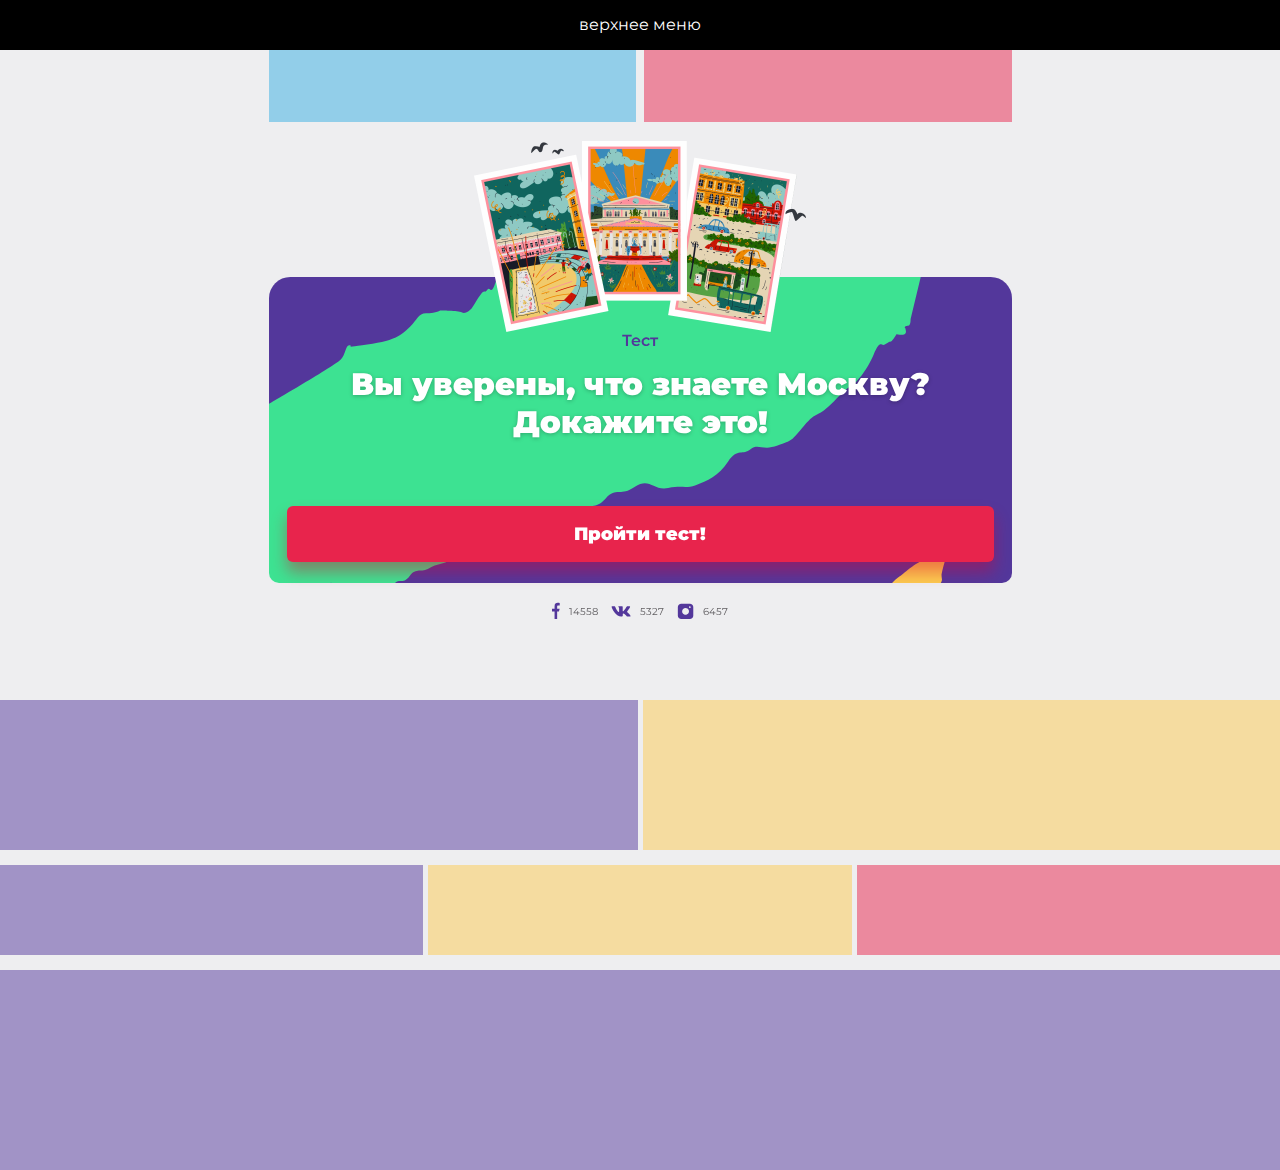
==== commit 552e11b4: "no message" ====
--- a/index.html
+++ b/index.html
@@ -5,6 +5,8 @@
     <title>Index</title>
     <meta name="viewport" content="width=device-width, initial-scale=1.0, maximum-scale=1, user-scalable=no"/>
     <meta name="format-detection" content="telephone=no"/>
+    <meta property="og:image" content="http://example.com/logo.jpg"/>
+    <meta property="og:title" content="Тест на знание москвы"/>
     <link rel="stylesheet" type="text/css" href="css/style.css"/>
     <script type="text/javascript" src="js/libs.js"></script>
     <script type="text/javascript" src="js/scripts.js"></script>
--- a/css/style.css
+++ b/css/style.css
@@ -379,7 +379,7 @@
     max-width: 767px;
     padding: 0 12px;
     height: calc(100vh - 50px);
-    max-height: 686px; }
+    max-height: 600px; }
     .test-wrap > .slick-list {
       height: 100%; }
       .test-wrap > .slick-list > .slick-track {
@@ -642,7 +642,7 @@
       .test-unit_question-title {
         padding: 0 10px;
         color: #53379B;
-        font-size: 18px;
+        font-size: 22px;
         line-height: 24px;
         font-weight: 900;
         margin-bottom: 10px;
@@ -837,25 +837,56 @@
         -ms-flex-direction: column;
         flex-direction: column;
         border-radius: 10px;
-        padding: 38px 16px 22px 16px;
+        padding: 30px 16px 9px 16px;
         background-size: cover;
         background-image: url(../images/end-bg.svg);
         margin-bottom: 0px; }
         .test-unit_final-content .test-unit-content-pretitle {
-          margin-bottom: 15px;
+          margin-bottom: 12px;
           color: #fff; }
         .test-unit_final-content .test-unit-content-title {
-          font-size: 20px;
-          line-height: 24px;
+          font-size: 18px;
+          line-height: 22px;
           text-align: center; }
       .test-unit_final-bottom {
         margin-top: auto; }
         .test-unit_final-bottom .test-unit-content-title {
-          margin-bottom: 20px; }
+          font-weight: 600;
+          font-size: 16px;
+          line-height: 20px;
+          max-width: 230px;
+          margin: 0 auto;
+          margin-bottom: 12px; }
       .test-unit_final-button {
         margin-bottom: 20px; }
         .test-unit_final-button:last-child {
           margin-bottom: 0; }
+        .test-unit_final-button-wrap {
+          margin-left: -12px;
+          display: -webkit-box;
+          display: -ms-flexbox;
+          display: flex;
+          width: calc(100% + 24px);
+          -webkit-box-pack: justify;
+          -ms-flex-pack: justify;
+          justify-content: space-between; }
+          .test-unit_final-button-wrap .button {
+            margin-bottom: 0;
+            font-weight: 600;
+            padding: 0 15px;
+            font-size: 14px;
+            line-height: 17px;
+            text-align: center;
+            display: -webkit-box;
+            display: -ms-flexbox;
+            display: flex;
+            -webkit-box-align: center;
+            -ms-flex-align: center;
+            align-items: center;
+            color: #53379B;
+            -webkit-box-shadow: none;
+            box-shadow: none;
+            width: calc(50% - 1px); }
       .test-unit_final-image {
         display: -webkit-box;
         display: -ms-flexbox;
@@ -870,7 +901,11 @@
         .test-unit_final-image img {
           max-height: 100%;
           max-width: 100%;
-          width: 260px; }
+          width: 172px; }
+      .test-unit_final_second .test-unit_final-button {
+        margin-bottom: 14px; }
+        .test-unit_final_second .test-unit_final-button:last-child {
+          margin-bottom: 0; }
   .test_alt .test-unit-content-pretitle {
     text-align: center; }
   .test_alt .test-unit-content-title {
@@ -961,7 +996,13 @@
     .test_alt_2 .test-unit_question-results-unit-info {
       z-index: 0;
       height: 62px;
-      padding: 16px 9px 5px 9px; }
+      display: -webkit-box;
+      display: -ms-flexbox;
+      display: flex;
+      -webkit-box-align: center;
+      -ms-flex-align: center;
+      align-items: center;
+      padding: 9px 9px 5px 9px; }
       .test_alt_2 .test-unit_question-results-unit-info-header {
         margin-bottom: 0; }
         .test_alt_2 .test-unit_question-results-unit-info-header-title {
@@ -1022,6 +1063,7 @@
     transform: translateX(-50%); }
 
 .button {
+  display: inline-block;
   width: 100%;
   text-align: center;
   height: 56px;
@@ -1125,15 +1167,15 @@
       justify-content: center; }
       .test-unit_final-image img {
         width: 172px; }
-    .test-unit_final_second .test-unit_final-image img {
-      width: 260px; }
     .test-unit_final-content {
-      padding-bottom: 17px; }
+      padding-bottom: 9px; }
       .test-unit_final-content .test-unit-content-title {
         font-size: 17px;
         line-height: 18px; }
     .test-unit_final-bottom .test-unit-content-title {
-      margin-bottom: 10px; }
+      font-size: 14px;
+      line-height: 16px;
+      margin-bottom: 6px; }
     .test-unit_final-button {
       height: 50px;
       line-height: 50px;
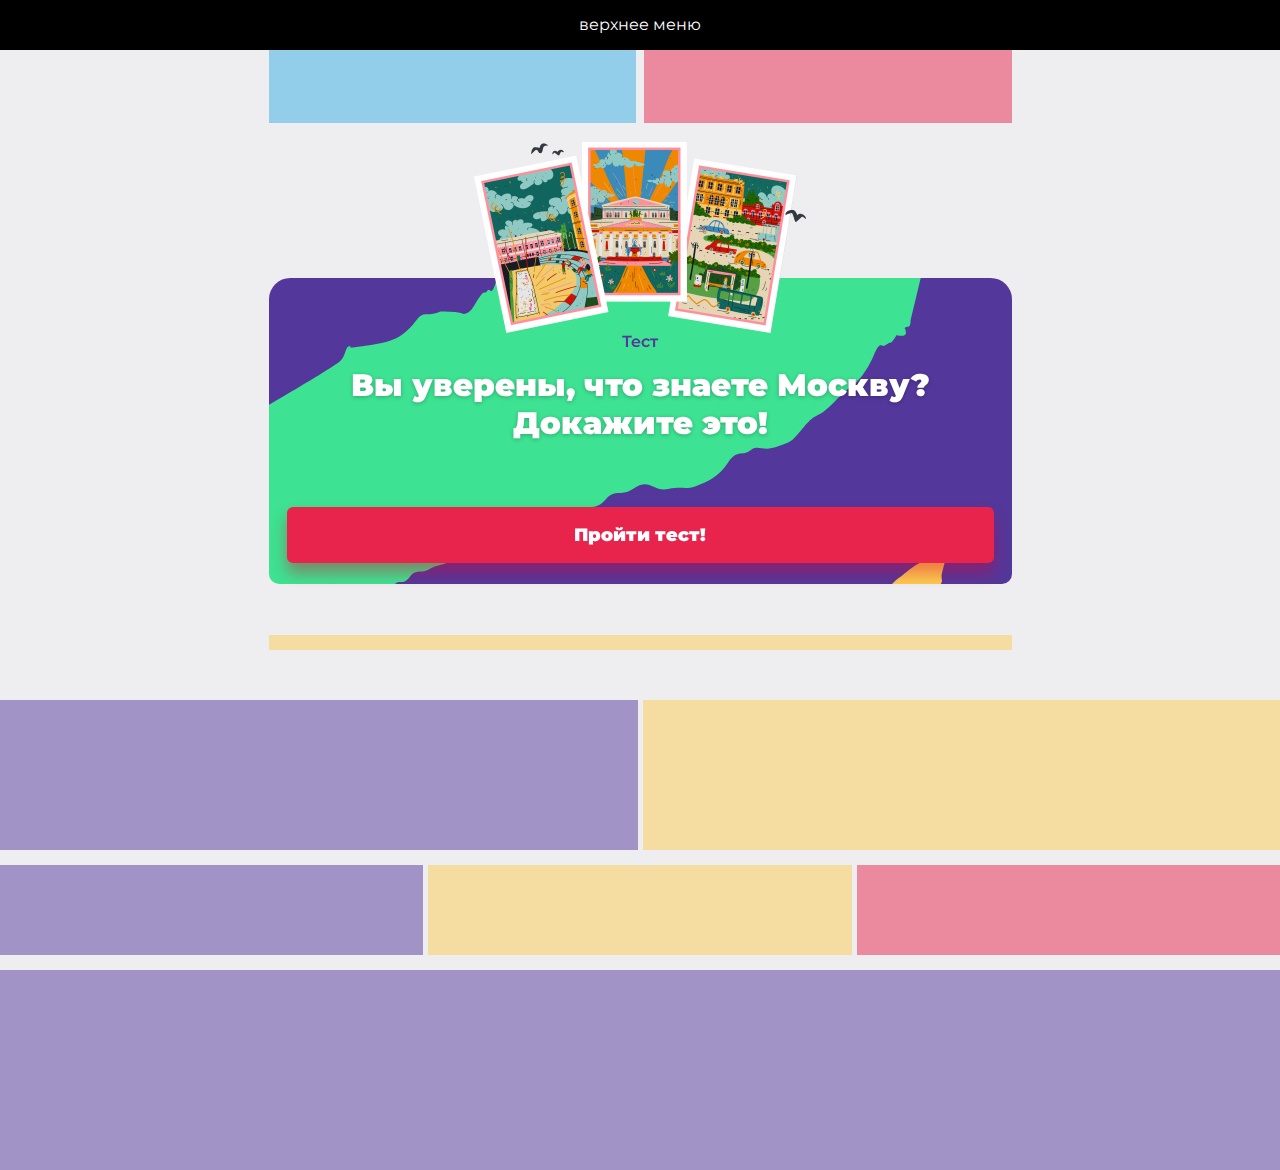
==== commit 95556635: "no message" ====
--- a/index.html
+++ b/index.html
@@ -2,27 +2,60 @@
 <html>
   <head>
     <meta charset="utf-8"/>
-    <title>Index</title>
+    <title>Тест на знание Москвы</title>
     <meta name="viewport" content="width=device-width, initial-scale=1.0, maximum-scale=1, user-scalable=no"/>
-    <meta name="format-detection" content="telephone=no"/>
-    <meta property="og:image" content="http://example.com/logo.jpg"/>
-    <meta property="og:title" content="Тест на знание москвы"/>
+    <meta name="format-detection" content="telephone=no"/><meta property="og:image" content="http://game4.mozgva.ru/socshare.png"/>
+<meta property="og:title" content="Тест на знание Москвы"/>
+<meta property="og:description" content="Вы уверены, что знаете Москву? Докажите это!"/>
     <link rel="stylesheet" type="text/css" href="css/style.css"/>
     <script type="text/javascript" src="js/libs.js"></script>
     <script type="text/javascript" src="js/scripts.js"></script>
   </head>
   <body>
+    <script type="text/javascript">
+      (function (d, w, c) {
+      	(w[c] = w[c] || []).push(function() {
+      		try {
+      			w.yaCounter47587534 = new Ya.Metrika({
+      				id:47587534,
+      				clickmap:true,
+      				trackLinks:true,
+      				accurateTrackBounce:true,
+      				webvisor:true,
+      				trackHash:true
+      			});
+      		} catch(e) { }
+      	});
+      
+      	var n = d.getElementsByTagName("script")[0],
+      		s = d.createElement("script"),
+      		f = function () { n.parentNode.insertBefore(s, n); };
+      	s.type = "text/javascript";
+      	s.async = true;
+      	s.src = "https://mc.yandex.ru/metrika/watch.js";
+      
+      	if (w.opera == "[object Opera]") {
+      		d.addEventListener("DOMContentLoaded", f, false);
+      	} else { f(); }
+      })(document, window, "yandex_metrika_callbacks");
+    </script>
     <div class="header">верхнее меню</div>
-    <div class="test">
+    <div class="test test_alt test_alt_2">
       <div class="rotate">
         <div class="rotate-text">Переверните устройство!</div>
       </div>
-      <div class="test-wrap" id="test1">
+      <div class="test-wrap">
         <div class="progress">
           <div class="progress-unit progress-unit_current"></div>
           <div class="progress-unit"></div>
           <div class="progress-unit"></div>
           <div class="progress-unit"></div>
+          <div class="progress-unit"></div>
+          <div class="progress-unit"></div>
+          <div class="progress-unit"></div>
+          <div class="progress-unit"></div>
+          <div class="progress-unit"></div>
+          <div class="progress-unit"></div>
         </div>
         <div class="test-unit">
           <div class="test-unit-header">
@@ -33,24 +66,445 @@
             <div class="test-unit-content"><img class="test-unit-content-image" src="images/test-main-image_02.png" alt="">
               <div class="test-unit-content-pretitle">Тест</div>
               <div class="test-unit-content-title">Вы уверены, что знаете Москву? Докажите это!</div>
-              <div class="test-unit-content-button button button_red">Пройти тест!</div>
-            </div>
-            <div class="test-unit-socials"><a class="test-unit-socials-unit test-unit-socials-unit_facebook" href="#/">
-                <div class="test-unit-socials-unit-icon"></div>
-                <div class="test-unit-socials-unit-counter">14558</div></a><a class="test-unit-socials-unit test-unit-socials-unit_vk" href="#/">
-                <div class="test-unit-socials-unit-icon"></div>
-                <div class="test-unit-socials-unit-counter">5327</div></a><a class="test-unit-socials-unit test-unit-socials-unit_insta" href="#/">
-                <div class="test-unit-socials-unit-icon"></div>
-                <div class="test-unit-socials-unit-counter">6457</div></a></div>
+              <div class="test-unit-content-button button button_red" onclick="yaCounter47587534.reachGoal('test_start'); return true;">Пройти тест!</div>
+            </div>
+            <!--.test-unit-socials
+            a(href="#/").test-unit-socials-unit.test-unit-socials-unit_facebook
+            	.test-unit-socials-unit-icon
+            	.test-unit-socials-unit-counter 14558
+            a(href="#/").test-unit-socials-unit.test-unit-socials-unit_vk
+            	.test-unit-socials-unit-icon
+            	.test-unit-socials-unit-counter 5327
+            a(href="#/").test-unit-socials-unit.test-unit-socials-unit_insta
+            	.test-unit-socials-unit-icon
+            	.test-unit-socials-unit-counter 6457
+            -->
           </div>
           <div class="test-unit-footer"></div>
         </div>
         <div class="test-unit test-unit_question">
           <div class="test-unit_question-content">
             <div class="test-unit_question-top">
-              <div class="test-unit_question-pretitle">Вопрос 1 из 4</div>
+              <div class="test-unit_question-pretitle">Вопрос 1 из 10</div>
+              <div class="test-unit_question-title">Какая это улица до реализации «adblock кампании»?</div>
+              <div class="test-unit_question-image"><img src="images/question02-01@2x.png" alt=""></div>
+              <div class="test-unit_question-image test-unit_question-image_2"><img src="images/question02-02@2x.png" alt=""></div>
+            </div>
+            <div class="test-unit_question-info">
+              <div class="test-unit_question-answers">
+                <div class="test-unit_question-answers-unit">Мясницкая</div>
+                <div class="test-unit_question-answers-unit">Арбат</div>
+                <div class="test-unit_question-answers-unit test-unit_question-answers-unit_correct">Маросейка</div>
+                <div class="test-unit_question-answers-unit">Это точно Москва?</div>
+              </div>
+              <div class="test-unit_question-results">
+                <div class="test-unit_question-results-unit test-unit_question-results-unit_wrong">
+                  <div class="test-unit_question-results-unit-button">Ясно. Едем дальше!</div>
+                  <div class="test-unit_question-results-unit-info">
+                    <div class="test-unit_question-results-unit-info-header">
+                      <div class="test-unit_question-results-unit-info-header-title">Березовая роща</div>
+                      <div class="test-unit_question-results-unit-info-header-icon test-unit_question-results-unit-info-header-icon_red"></div>
+                    </div>
+                    <div class="test-unit_question-results-unit-info-text test-unit_question-results-unit-info-text_red">Нет. Совсем уж забыли, старички, а это была Маросейка.</div>
+                  </div>
+                </div>
+                <div class="test-unit_question-results-unit test-unit_question-results-unit_correct">
+                  <div class="test-unit_question-results-unit-button">Следующий вопрос!</div>
+                  <div class="test-unit_question-results-unit-info">
+                    <div class="test-unit_question-results-unit-info-header">
+                      <div class="test-unit_question-results-unit-info-header-title">Маросейка</div>
+                      <div class="test-unit_question-results-unit-info-header-icon test-unit_question-results-unit-info-header-icon_green"></div>
+                    </div>
+                    <div class="test-unit_question-results-unit-info-text test-unit_question-results-unit-info-text_green">Верно! Маросейку теперь не узнать, правда?</div>
+                  </div>
+                </div>
+              </div>
+            </div>
+          </div>
+        </div>
+        <div class="test-unit test-unit_question">
+          <div class="test-unit_question-content">
+            <div class="test-unit_question-top">
+              <div class="test-unit_question-pretitle">Вопрос 2 из 10</div>
+              <div class="test-unit_question-title">Что стало главной достопримечательностью в этом долгострое?</div>
+              <div class="test-unit_question-image"><img src="images/question02-03@2x.png" alt=""></div>
+              <div class="test-unit_question-image test-unit_question-image_2"><img src="images/question02-04@2x.png" alt=""></div>
+            </div>
+            <div class="test-unit_question-info">
+              <div class="test-unit_question-answers">
+                <div class="test-unit_question-answers-unit test-unit_question-answers-unit_correct">Стена Белого города</div>
+                <div class="test-unit_question-answers-unit">Башня «Восток»</div>
+                <div class="test-unit_question-answers-unit">Фонтан на ВДНХ</div>
+                <div class="test-unit_question-answers-unit">Сами строители</div>
+              </div>
+              <div class="test-unit_question-results">
+                <div class="test-unit_question-results-unit test-unit_question-results-unit_wrong">
+                  <div class="test-unit_question-results-unit-button">Ясно. Едем дальше!</div>
+                  <div class="test-unit_question-results-unit-info">
+                    <div class="test-unit_question-results-unit-info-header">
+                      <div class="test-unit_question-results-unit-info-header-title">Цены на недвижимость</div>
+                      <div class="test-unit_question-results-unit-info-header-icon test-unit_question-results-unit-info-header-icon_red"></div>
+                    </div>
+                    <div class="test-unit_question-results-unit-info-text test-unit_question-results-unit-info-text_red">Хорошая попытка, но это стена Белого города</div>
+                  </div>
+                </div>
+                <div class="test-unit_question-results-unit test-unit_question-results-unit_correct">
+                  <div class="test-unit_question-results-unit-button">Следующий вопрос!</div>
+                  <div class="test-unit_question-results-unit-info">
+                    <div class="test-unit_question-results-unit-info-header">
+                      <div class="test-unit_question-results-unit-info-header-title">Стена Белого города</div>
+                      <div class="test-unit_question-results-unit-info-header-icon test-unit_question-results-unit-info-header-icon_green"></div>
+                    </div>
+                    <div class="test-unit_question-results-unit-info-text test-unit_question-results-unit-info-text_green">О, да! Уже были там?</div>
+                  </div>
+                </div>
+              </div>
+            </div>
+          </div>
+        </div>
+        <div class="test-unit test-unit_question">
+          <div class="test-unit_question-content">
+            <div class="test-unit_question-top">
+              <div class="test-unit_question-pretitle">Вопрос 3 из 10</div>
+              <div class="test-unit_question-title">Для кого построили отдельный павильон после реконструкции Крымской набережной?</div>
+              <div class="test-unit_question-image"><img src="images/question02-05@2x.png" alt=""></div>
+              <div class="test-unit_question-image test-unit_question-image_2"><img src="images/question02-06@2x.png" alt=""></div>
+            </div>
+            <div class="test-unit_question-info">
+              <div class="test-unit_question-answers">
+                <div class="test-unit_question-answers-unit">Для пловцов</div>
+                <div class="test-unit_question-answers-unit">Фанатам памятника Петру I</div>
+                <div class="test-unit_question-answers-unit test-unit_question-answers-unit_correct">Для художников</div>
+                <div class="test-unit_question-answers-unit">Для детей</div>
+              </div>
+              <div class="test-unit_question-results">
+                <div class="test-unit_question-results-unit test-unit_question-results-unit_wrong">
+                  <div class="test-unit_question-results-unit-button">Ясно. Едем дальше!</div>
+                  <div class="test-unit_question-results-unit-info">
+                    <div class="test-unit_question-results-unit-info-header">
+                      <div class="test-unit_question-results-unit-info-header-title">Неправильный ответ</div>
+                      <div class="test-unit_question-results-unit-info-header-icon test-unit_question-results-unit-info-header-icon_red"></div>
+                    </div>
+                    <div class="test-unit_question-results-unit-info-text test-unit_question-results-unit-info-text_red">Неправильно, для художников. И рядом ведь ЦДХ.</div>
+                  </div>
+                </div>
+                <div class="test-unit_question-results-unit test-unit_question-results-unit_correct">
+                  <div class="test-unit_question-results-unit-button">Следующий вопрос!</div>
+                  <div class="test-unit_question-results-unit-info">
+                    <div class="test-unit_question-results-unit-info-header">
+                      <div class="test-unit_question-results-unit-info-header-title">Для художников</div>
+                      <div class="test-unit_question-results-unit-info-header-icon test-unit_question-results-unit-info-header-icon_green"></div>
+                    </div>
+                    <div class="test-unit_question-results-unit-info-text test-unit_question-results-unit-info-text_green">Правильно. Теперь и зимой тепло будет выбирать картины.</div>
+                  </div>
+                </div>
+              </div>
+            </div>
+          </div>
+        </div>
+        <div class="test-unit test-unit_question">
+          <div class="test-unit_question-content">
+            <div class="test-unit_question-top">
+              <div class="test-unit_question-pretitle">Вопрос 4 из 10</div>
+              <div class="test-unit_question-title">Как называется этот торговый объект на Лубянке до реконструкции?</div>
+              <div class="test-unit_question-image"><img src="images/question02-07@2x.png" alt=""></div>
+              <div class="test-unit_question-image test-unit_question-image_2"><img src="images/question02-08@2x.png" alt=""></div>
+            </div>
+            <div class="test-unit_question-info">
+              <div class="test-unit_question-answers">
+                <div class="test-unit_question-answers-unit test-unit_question-answers-unit_correct" onclick="yaCounter47587534.reachGoal('test1_middle'); return true;">Центральный детский мир</div>
+                <div class="test-unit_question-answers-unit" onclick="yaCounter47587534.reachGoal('test1_middle'); return true;">Метро 2033</div>
+                <div class="test-unit_question-answers-unit" onclick="yaCounter47587534.reachGoal('test1_middle'); return true;">Книжный магазин</div>
+                <div class="test-unit_question-answers-unit" onclick="yaCounter47587534.reachGoal('test1_middle'); return true;">Торговый центр «Наутилус»</div>
+              </div>
+              <div class="test-unit_question-results">
+                <div class="test-unit_question-results-unit test-unit_question-results-unit_wrong">
+                  <div class="test-unit_question-results-unit-button">Ясно. Едем дальше!</div>
+                  <div class="test-unit_question-results-unit-info">
+                    <div class="test-unit_question-results-unit-info-header">
+                      <div class="test-unit_question-results-unit-info-header-title">Неправильный ответ</div>
+                      <div class="test-unit_question-results-unit-info-header-icon test-unit_question-results-unit-info-header-icon_red"></div>
+                    </div>
+                    <div class="test-unit_question-results-unit-info-text test-unit_question-results-unit-info-text_red">Ха! Нет, это культовый Центральный детский мир.</div>
+                  </div>
+                </div>
+                <div class="test-unit_question-results-unit test-unit_question-results-unit_correct">
+                  <div class="test-unit_question-results-unit-button">Следующий вопрос!</div>
+                  <div class="test-unit_question-results-unit-info">
+                    <div class="test-unit_question-results-unit-info-header">
+                      <div class="test-unit_question-results-unit-info-header-title">Центральный детский мир</div>
+                      <div class="test-unit_question-results-unit-info-header-icon test-unit_question-results-unit-info-header-icon_green"></div>
+                    </div>
+                    <div class="test-unit_question-results-unit-info-text test-unit_question-results-unit-info-text_green">Ну конечно! Тот самый Центральный детский мир.</div>
+                  </div>
+                </div>
+              </div>
+            </div>
+          </div>
+        </div>
+        <div class="test-unit test-unit_question">
+          <div class="test-unit_question-content">
+            <div class="test-unit_question-top">
+              <div class="test-unit_question-pretitle">Вопрос 5 из 10</div>
+              <div class="test-unit_question-title">Памятник какому писателю вернули на площадь Тверская застава?</div>
+              <div class="test-unit_question-image"><img src="images/question02-09@2x.png" alt=""></div>
+              <div class="test-unit_question-image test-unit_question-image_2"><img src="images/question02-10@2x.png" alt=""></div>
+            </div>
+            <div class="test-unit_question-info">
+              <div class="test-unit_question-answers">
+                <div class="test-unit_question-answers-unit">Корней Чуковский</div>
+                <div class="test-unit_question-answers-unit">Василий Быков</div>
+                <div class="test-unit_question-answers-unit test-unit_question-answers-unit_correct">Максим Горький</div>
+                <div class="test-unit_question-answers-unit">Сергей Михалков</div>
+              </div>
+              <div class="test-unit_question-results">
+                <div class="test-unit_question-results-unit test-unit_question-results-unit_wrong">
+                  <div class="test-unit_question-results-unit-button">Ясно. Едем дальше!</div>
+                  <div class="test-unit_question-results-unit-info">
+                    <div class="test-unit_question-results-unit-info-header">
+                      <div class="test-unit_question-results-unit-info-header-title">Неправильный ответ</div>
+                      <div class="test-unit_question-results-unit-info-header-icon test-unit_question-results-unit-info-header-icon_red"></div>
+                    </div>
+                    <div class="test-unit_question-results-unit-info-text test-unit_question-results-unit-info-text_red">Нет, это Максим Горький. Памятник вернули из парка Музеон.</div>
+                  </div>
+                </div>
+                <div class="test-unit_question-results-unit test-unit_question-results-unit_correct">
+                  <div class="test-unit_question-results-unit-button">Следующий вопрос!</div>
+                  <div class="test-unit_question-results-unit-info">
+                    <div class="test-unit_question-results-unit-info-header">
+                      <div class="test-unit_question-results-unit-info-header-title">Центральный детский мир</div>
+                      <div class="test-unit_question-results-unit-info-header-icon test-unit_question-results-unit-info-header-icon_green"></div>
+                    </div>
+                    <div class="test-unit_question-results-unit-info-text test-unit_question-results-unit-info-text_green">Все верно! С 2005 года памятник Горькому ждал возвращения.</div>
+                  </div>
+                </div>
+              </div>
+            </div>
+          </div>
+        </div>
+        <div class="test-unit test-unit_question">
+          <div class="test-unit_question-content">
+            <div class="test-unit_question-top">
+              <div class="test-unit_question-pretitle">Вопрос 6 из 10</div>
+              <div class="test-unit_question-title">Куда раньше вел этот проход через турникет?</div>
+              <div class="test-unit_question-image"><img src="images/question02-11@2x.png" alt=""></div>
+              <div class="test-unit_question-image test-unit_question-image_2"><img src="images/question02-12@2x.png" alt=""></div>
+            </div>
+            <div class="test-unit_question-info">
+              <div class="test-unit_question-answers">
+                <div class="test-unit_question-answers-unit test-unit_question-answers-unit_correct">Парк Горького</div>
+                <div class="test-unit_question-answers-unit">Стадион «Лужники»</div>
+                <div class="test-unit_question-answers-unit">В Московскую область</div>
+                <div class="test-unit_question-answers-unit">Коломенский парк</div>
+              </div>
+              <div class="test-unit_question-results">
+                <div class="test-unit_question-results-unit test-unit_question-results-unit_wrong">
+                  <div class="test-unit_question-results-unit-button">Ясно. Едем дальше!</div>
+                  <div class="test-unit_question-results-unit-info">
+                    <div class="test-unit_question-results-unit-info-header">
+                      <div class="test-unit_question-results-unit-info-header-title">Неправильный ответ</div>
+                      <div class="test-unit_question-results-unit-info-header-icon test-unit_question-results-unit-info-header-icon_red"></div>
+                    </div>
+                    <div class="test-unit_question-results-unit-info-text test-unit_question-results-unit-info-text_red">Счастливые! Не помните уже, что это был Парк Горького.</div>
+                  </div>
+                </div>
+                <div class="test-unit_question-results-unit test-unit_question-results-unit_correct">
+                  <div class="test-unit_question-results-unit-button">Следующий вопрос!</div>
+                  <div class="test-unit_question-results-unit-info">
+                    <div class="test-unit_question-results-unit-info-header">
+                      <div class="test-unit_question-results-unit-info-header-title">Центральный детский мир</div>
+                      <div class="test-unit_question-results-unit-info-header-icon test-unit_question-results-unit-info-header-icon_green"></div>
+                    </div>
+                    <div class="test-unit_question-results-unit-info-text test-unit_question-results-unit-info-text_green">Верно! Это Парк Горького. Смутные времена были...</div>
+                  </div>
+                </div>
+              </div>
+            </div>
+          </div>
+        </div>
+        <div class="test-unit test-unit_question">
+          <div class="test-unit_question-content">
+            <div class="test-unit_question-top">
+              <div class="test-unit_question-pretitle">Вопрос 7 из 10</div>
+              <div class="test-unit_question-title">Какая достопримечательность до реставрации?</div>
+              <div class="test-unit_question-image"><img src="images/question02-19@2x.png" alt=""></div>
+              <div class="test-unit_question-image test-unit_question-image_2"><img src="images/question02-20@2x.png" alt=""></div>
+            </div>
+            <div class="test-unit_question-info">
+              <div class="test-unit_question-answers">
+                <div class="test-unit_question-answers-unit test-unit_question-answers-unit_correct">Московский Планетарий</div>
+                <div class="test-unit_question-answers-unit">Метро «Ботанический сад» </div>
+                <div class="test-unit_question-answers-unit">Все-таки стадион «Лужники»							</div>
+                <div class="test-unit_question-answers-unit">Павильон Космос на ВДНХ!</div>
+              </div>
+              <div class="test-unit_question-results">
+                <div class="test-unit_question-results-unit test-unit_question-results-unit_wrong">
+                  <div class="test-unit_question-results-unit-button">Ясно. Едем дальше!</div>
+                  <div class="test-unit_question-results-unit-info">
+                    <div class="test-unit_question-results-unit-info-header">
+                      <div class="test-unit_question-results-unit-info-header-title">Неправильный ответ</div>
+                      <div class="test-unit_question-results-unit-info-header-icon test-unit_question-results-unit-info-header-icon_red"></div>
+                    </div>
+                    <div class="test-unit_question-results-unit-info-text test-unit_question-results-unit-info-text_red">Совсем нет, так выглядел Московский Планетарий</div>
+                  </div>
+                </div>
+                <div class="test-unit_question-results-unit test-unit_question-results-unit_correct">
+                  <div class="test-unit_question-results-unit-button">Счет, пожалуйста!</div>
+                  <div class="test-unit_question-results-unit-info">
+                    <div class="test-unit_question-results-unit-info-header">
+                      <div class="test-unit_question-results-unit-info-header-title">Центральный детский мир</div>
+                      <div class="test-unit_question-results-unit-info-header-icon test-unit_question-results-unit-info-header-icon_green"></div>
+                    </div>
+                    <div class="test-unit_question-results-unit-info-text test-unit_question-results-unit-info-text_green">Верно! Это наше астрономическое сердце Москвы — Планетарий</div>
+                  </div>
+                </div>
+              </div>
+            </div>
+          </div>
+        </div>
+        <div class="test-unit test-unit_question">
+          <div class="test-unit_question-content">
+            <div class="test-unit_question-top">
+              <div class="test-unit_question-pretitle">Вопрос 8 из 10</div>
+              <div class="test-unit_question-title">Что это за здание до реставрации?</div>
+              <div class="test-unit_question-image"><img src="images/question02-13@2x.png" alt=""></div>
+              <div class="test-unit_question-image test-unit_question-image_2"><img src="images/question02-14@2x.png" alt=""></div>
+            </div>
+            <div class="test-unit_question-info">
+              <div class="test-unit_question-answers">
+                <div class="test-unit_question-answers-unit test-unit_question-answers-unit_correct">Теперь уж точно Космос на ВДНХ!</div>
+                <div class="test-unit_question-answers-unit">Московский ипподром</div>
+                <div class="test-unit_question-answers-unit">Усадьба Марьино</div>
+                <div class="test-unit_question-answers-unit">Охотничий домик Трубецких</div>
+              </div>
+              <div class="test-unit_question-results">
+                <div class="test-unit_question-results-unit test-unit_question-results-unit_wrong">
+                  <div class="test-unit_question-results-unit-button">Ясно. Едем дальше!</div>
+                  <div class="test-unit_question-results-unit-info">
+                    <div class="test-unit_question-results-unit-info-header">
+                      <div class="test-unit_question-results-unit-info-header-title">Неправильный ответ</div>
+                      <div class="test-unit_question-results-unit-info-header-icon test-unit_question-results-unit-info-header-icon_red"></div>
+                    </div>
+                    <div class="test-unit_question-results-unit-info-text test-unit_question-results-unit-info-text_red">Не узнали павильон Космос, ну еще бы!</div>
+                  </div>
+                </div>
+                <div class="test-unit_question-results-unit test-unit_question-results-unit_correct">
+                  <div class="test-unit_question-results-unit-button">Следующий вопрос!</div>
+                  <div class="test-unit_question-results-unit-info">
+                    <div class="test-unit_question-results-unit-info-header">
+                      <div class="test-unit_question-results-unit-info-header-title">Центральный детский мир</div>
+                      <div class="test-unit_question-results-unit-info-header-icon test-unit_question-results-unit-info-header-icon_green"></div>
+                    </div>
+                    <div class="test-unit_question-results-unit-info-text test-unit_question-results-unit-info-text_green">Да, это павильон Космос, сходите!</div>
+                  </div>
+                </div>
+              </div>
+            </div>
+          </div>
+        </div>
+        <div class="test-unit test-unit_question">
+          <div class="test-unit_question-content">
+            <div class="test-unit_question-top">
+              <div class="test-unit_question-pretitle">Вопрос 9 из 10</div>
+              <div class="test-unit_question-title">Что это за улица до обустройства?</div>
+              <div class="test-unit_question-image"><img src="images/question02-15@2x.png" alt=""></div>
+              <div class="test-unit_question-image test-unit_question-image_2"><img src="images/question02-16@2x.png" alt=""></div>
+            </div>
+            <div class="test-unit_question-info">
+              <div class="test-unit_question-answers">
+                <div class="test-unit_question-answers-unit">Проспект Мира</div>
+                <div class="test-unit_question-answers-unit">Рязанский проспект</div>
+                <div class="test-unit_question-answers-unit test-unit_question-answers-unit_correct">Новый Арбат</div>
+                <div class="test-unit_question-answers-unit">Шоссе Энтузиастов</div>
+              </div>
+              <div class="test-unit_question-results">
+                <div class="test-unit_question-results-unit test-unit_question-results-unit_wrong">
+                  <div class="test-unit_question-results-unit-button">Ясно. Едем дальше!</div>
+                  <div class="test-unit_question-results-unit-info">
+                    <div class="test-unit_question-results-unit-info-header">
+                      <div class="test-unit_question-results-unit-info-header-title">Неправильный ответ</div>
+                      <div class="test-unit_question-results-unit-info-header-icon test-unit_question-results-unit-info-header-icon_red"></div>
+                    </div>
+                    <div class="test-unit_question-results-unit-info-text test-unit_question-results-unit-info-text_red">Нет, это Новый Арбат, теперь уже действительно новый</div>
+                  </div>
+                </div>
+                <div class="test-unit_question-results-unit test-unit_question-results-unit_correct">
+                  <div class="test-unit_question-results-unit-button">Следующий вопрос!</div>
+                  <div class="test-unit_question-results-unit-info">
+                    <div class="test-unit_question-results-unit-info-header">
+                      <div class="test-unit_question-results-unit-info-header-title">Центральный детский мир</div>
+                      <div class="test-unit_question-results-unit-info-header-icon test-unit_question-results-unit-info-header-icon_green"></div>
+                    </div>
+                    <div class="test-unit_question-results-unit-info-text test-unit_question-results-unit-info-text_green">Правильно, это Новый Арбат и новый маршрут для прогулок</div>
+                  </div>
+                </div>
+              </div>
+            </div>
+          </div>
+        </div>
+        <div class="test-unit test-unit_question test-unit_last test-unit_last_first">
+          <div class="test-unit_question-content">
+            <div class="test-unit_question-top">
+              <div class="test-unit_question-pretitle">Вопрос 10 из 10</div>
+              <div class="test-unit_question-title">Как узнать когда приедет следующий автобус?</div>
+              <div class="test-unit_question-image"><img src="images/question02-17@2x.png" alt=""></div>
+              <div class="test-unit_question-image test-unit_question-image_2"><img src="images/question02-18@2x.png" alt=""></div>
+            </div>
+            <div class="test-unit_question-info">
+              <div class="test-unit_question-answers">
+                <div class="test-unit_question-answers-unit" onclick="yaCounter47587534.reachGoal('test1_finish'); return true;">Почувствовать</div>
+                <div class="test-unit_question-answers-unit test-unit_question-answers-unit_correct" onclick="yaCounter47587534.reachGoal('test1_finish'); return true;">Посмотреть на табло</div>
+                <div class="test-unit_question-answers-unit" onclick="yaCounter47587534.reachGoal('test1_finish'); return true;">Прикинуть в уме</div>
+                <div class="test-unit_question-answers-unit" onclick="yaCounter47587534.reachGoal('test1_finish'); return true;">На все воля Божья!</div>
+              </div>
+              <div class="test-unit_question-results">
+                <div class="test-unit_question-results-unit test-unit_question-results-unit_wrong">
+                  <div class="test-unit_question-results-unit-button">Ясно. Едем дальше!</div>
+                  <div class="test-unit_question-results-unit-info">
+                    <div class="test-unit_question-results-unit-info-header">
+                      <div class="test-unit_question-results-unit-info-header-title">Неправильный ответ</div>
+                      <div class="test-unit_question-results-unit-info-header-icon test-unit_question-results-unit-info-header-icon_red"></div>
+                    </div>
+                    <div class="test-unit_question-results-unit-info-text test-unit_question-results-unit-info-text_red">Очень смешно, но нет. Просто гляньте на табло.</div>
+                  </div>
+                </div>
+                <div class="test-unit_question-results-unit test-unit_question-results-unit_correct">
+                  <div class="test-unit_question-results-unit-button">Следующий вопрос!</div>
+                  <div class="test-unit_question-results-unit-info">
+                    <div class="test-unit_question-results-unit-info-header">
+                      <div class="test-unit_question-results-unit-info-header-title">Центральный детский мир</div>
+                      <div class="test-unit_question-results-unit-info-header-icon test-unit_question-results-unit-info-header-icon_green"></div>
+                    </div>
+                    <div class="test-unit_question-results-unit-info-text test-unit_question-results-unit-info-text_green">Да, а скоро только такие остановки и будут!</div>
+                  </div>
+                </div>
+              </div>
+            </div>
+          </div>
+        </div>
+        <div class="test-unit test-unit_final test-unit_final_first">
+          <div class="test-unit_final-content">
+            <div class="test-unit_final-top">
+              <div class="test-unit-content-pretitle">Ваш результат <span class="result-number">0</span>/10</div>
+              <div class="test-unit_final-image"><img src="images/end-image.png" alt=""></div>
+              <div class="test-unit-content-title">Привет из будущего! Мы вас удивим: кепки уже не в моде,  но в центре Москвы появилась ледяная пещера!</div>
+            </div>
+            <div class="test-unit_final-bottom">
+              <div class="test-unit-content-title">Хотите еще попытку с другими вопросами? </div>
+              <div class="test-unit_final-button test-unit_final-button_next button button_red" onclick="yaCounter47587534.reachGoal('test2_start'); return true;">Пройти еще тест!</div>
+              <div class="test-unit-content-title">Приходите на день города в своем районе!</div>
+              <div class="test-unit_final-button-wrap">
+                <div class="test-unit_final-button test-unit_final-button_share button button_green">Рассказать друзьям</div><a class="test-unit_final-button button button_green" href="https://moscowseasons.com/ru/festival/moscow871?utm_source=mozgva&amp;utm_medium=test&amp;utm_campaign=wifi" target="_blank" onclick="yaCounter47587534.reachGoal('external_link1'); return true;">День города Москвы</a>
+              </div>
+            </div>
+          </div>
+        </div>
+        <div class="test-unit test-unit_question test-unit_question_singleImage">
+          <div class="test-unit_question-content">
+            <div class="test-unit_question-top">
+              <div class="test-unit_question-pretitle">Вопрос 1 из 8</div>
               <div class="test-unit_question-title">Какого вида ландшафта нет в парке Зарядье?</div>
-              <div class="test-unit_question-image"><img src="images/question-01.png" alt=""></div>
+              <div class="test-unit_question-image"><img src="images/question-01@2x.png" alt=""></div>
             </div>
             <div class="test-unit_question-info">
               <div class="test-unit_question-answers">
@@ -67,14 +521,14 @@
                       <div class="test-unit_question-results-unit-info-header-title">Березовая роща</div>
                       <div class="test-unit_question-results-unit-info-header-icon test-unit_question-results-unit-info-header-icon_red"></div>
                     </div>
-                    <div class="test-unit_question-results-unit-info-text test-unit_question-results-unit-info-text_red">Увы, это не так. Правильный ответ — дубравушка. Мы сами были удивлены.	</div>
-                  </div>
-                </div>
-                <div class="test-unit_question-results-unit test-unit_question-results-unit_correct">
-                  <div class="test-unit_question-results-unit-button">Следующий вопрос!</div>
-                  <div class="test-unit_question-results-unit-info">
-                    <div class="test-unit_question-results-unit-info-header">
-                      <div class="test-unit_question-results-unit-info-header-title">Дубравушка</div>
+                    <div class="test-unit_question-results-unit-info-text test-unit_question-results-unit-info-text_red">Увы, это не так. Правильный ответ — дубравушка. Мы сами были удивлены.</div>
+                  </div>
+                </div>
+                <div class="test-unit_question-results-unit test-unit_question-results-unit_correct">
+                  <div class="test-unit_question-results-unit-button">Следующий вопрос!</div>
+                  <div class="test-unit_question-results-unit-info">
+                    <div class="test-unit_question-results-unit-info-header">
+                      <div class="test-unit_question-results-unit-info-header-title">Маросейка</div>
                       <div class="test-unit_question-results-unit-info-header-icon test-unit_question-results-unit-info-header-icon_green"></div>
                     </div>
                     <div class="test-unit_question-results-unit-info-text test-unit_question-results-unit-info-text_green">Все правильно! Откуда ей там взяться, дубравушке-то?</div>
@@ -84,12 +538,12 @@
             </div>
           </div>
         </div>
-        <div class="test-unit test-unit_question">
-          <div class="test-unit_question-content">
-            <div class="test-unit_question-top">
-              <div class="test-unit_question-pretitle">Вопрос 2 из 4</div>
+        <div class="test-unit test-unit_question test-unit_question_singleImage">
+          <div class="test-unit_question-content">
+            <div class="test-unit_question-top">
+              <div class="test-unit_question-pretitle">Вопрос 2 из 8</div>
               <div class="test-unit_question-title">Что на Новинском бульваре за последние годы увеличилось с 8 метров до 22 метров?</div>
-              <div class="test-unit_question-image"><img src="images/question-02.png" alt=""></div>
+              <div class="test-unit_question-image"><img src="images/question-02@2x.png" alt=""></div>
             </div>
             <div class="test-unit_question-info">
               <div class="test-unit_question-answers">
@@ -103,17 +557,17 @@
                   <div class="test-unit_question-results-unit-button">Ясно. Едем дальше!</div>
                   <div class="test-unit_question-results-unit-info">
                     <div class="test-unit_question-results-unit-info-header">
-                      <div class="test-unit_question-results-unit-info-header-title">Цены на недвижимость</div>
-                      <div class="test-unit_question-results-unit-info-header-icon test-unit_question-results-unit-info-header-icon_red"></div>
-                    </div>
-                    <div class="test-unit_question-results-unit-info-text test-unit_question-results-unit-info-text_red">Горячо, но нет. Правильный ответ — ширина тротуаров.	</div>
-                  </div>
-                </div>
-                <div class="test-unit_question-results-unit test-unit_question-results-unit_correct">
-                  <div class="test-unit_question-results-unit-button">Следующий вопрос!</div>
-                  <div class="test-unit_question-results-unit-info">
-                    <div class="test-unit_question-results-unit-info-header">
-                      <div class="test-unit_question-results-unit-info-header-title">Ширина тротуаров</div>
+                      <div class="test-unit_question-results-unit-info-header-title">Березовая роща</div>
+                      <div class="test-unit_question-results-unit-info-header-icon test-unit_question-results-unit-info-header-icon_red"></div>
+                    </div>
+                    <div class="test-unit_question-results-unit-info-text test-unit_question-results-unit-info-text_red">Горячо, но нет. Правильный ответ — ширина тротуаров.</div>
+                  </div>
+                </div>
+                <div class="test-unit_question-results-unit test-unit_question-results-unit_correct">
+                  <div class="test-unit_question-results-unit-button">Следующий вопрос!</div>
+                  <div class="test-unit_question-results-unit-info">
+                    <div class="test-unit_question-results-unit-info-header">
+                      <div class="test-unit_question-results-unit-info-header-title">Маросейка</div>
                       <div class="test-unit_question-results-unit-info-header-icon test-unit_question-results-unit-info-header-icon_green"></div>
                     </div>
                     <div class="test-unit_question-results-unit-info-text test-unit_question-results-unit-info-text_green">Это так! Не цена на недвижимость же. Там сложно подсчитать :)</div>
@@ -123,26 +577,26 @@
             </div>
           </div>
         </div>
-        <div class="test-unit test-unit_question">
-          <div class="test-unit_question-content">
-            <div class="test-unit_question-top">
-              <div class="test-unit_question-pretitle">Вопрос 3 из 4</div>
+        <div class="test-unit test-unit_question test-unit_question_singleImage">
+          <div class="test-unit_question-content">
+            <div class="test-unit_question-top">
+              <div class="test-unit_question-pretitle">Вопрос 3 из 8</div>
               <div class="test-unit_question-title">В каком виде МосМетро выпустило карту «Тройка» для удобства пользования пассажирами?</div>
-              <div class="test-unit_question-image"><img src="images/question-03.png" alt=""></div>
-            </div>
-            <div class="test-unit_question-info">
-              <div class="test-unit_question-answers">
-                <div class="test-unit_question-answers-unit">Спиннер</div>
-                <div class="test-unit_question-answers-unit">Чехол для телефона</div>
-                <div class="test-unit_question-answers-unit">Наушник</div>
-                <div class="test-unit_question-answers-unit test-unit_question-answers-unit_correct">Брелок</div>
-              </div>
-              <div class="test-unit_question-results">
-                <div class="test-unit_question-results-unit test-unit_question-results-unit_wrong">
-                  <div class="test-unit_question-results-unit-button">Ясно. Едем дальше!</div>
-                  <div class="test-unit_question-results-unit-info">
-                    <div class="test-unit_question-results-unit-info-header">
-                      <div class="test-unit_question-results-unit-info-header-title">Неправильный ответ</div>
+              <div class="test-unit_question-image"><img src="images/question-03@2x.png" alt=""></div>
+            </div>
+            <div class="test-unit_question-info">
+              <div class="test-unit_question-answers">
+                <div class="test-unit_question-answers-unit" onclick="yaCounter47587534.reachGoal('test2_middle'); return true;">Спиннер</div>
+                <div class="test-unit_question-answers-unit" onclick="yaCounter47587534.reachGoal('test2_middle'); return true;">Чехол для телефона</div>
+                <div class="test-unit_question-answers-unit test-unit_question-answers-unit_correct" onclick="yaCounter47587534.reachGoal('test2_middle'); return true;">Брелок</div>
+                <div class="test-unit_question-answers-unit" onclick="yaCounter47587534.reachGoal('test2_middle'); return true;">Наушник</div>
+              </div>
+              <div class="test-unit_question-results">
+                <div class="test-unit_question-results-unit test-unit_question-results-unit_wrong">
+                  <div class="test-unit_question-results-unit-button">Ясно. Едем дальше!</div>
+                  <div class="test-unit_question-results-unit-info">
+                    <div class="test-unit_question-results-unit-info-header">
+                      <div class="test-unit_question-results-unit-info-header-title">Березовая роща</div>
                       <div class="test-unit_question-results-unit-info-header-icon test-unit_question-results-unit-info-header-icon_red"></div>
                     </div>
                     <div class="test-unit_question-results-unit-info-text test-unit_question-results-unit-info-text_red">Это брелок, конечно же! </div>
@@ -152,7 +606,7 @@
                   <div class="test-unit_question-results-unit-button">Следующий вопрос!</div>
                   <div class="test-unit_question-results-unit-info">
                     <div class="test-unit_question-results-unit-info-header">
-                      <div class="test-unit_question-results-unit-info-header-title">Брелок</div>
+                      <div class="test-unit_question-results-unit-info-header-title">Маросейка</div>
                       <div class="test-unit_question-results-unit-info-header-icon test-unit_question-results-unit-info-header-icon_green"></div>
                     </div>
                     <div class="test-unit_question-results-unit-info-text test-unit_question-results-unit-info-text_green">Это так! Как хорошо, что все-таки не спиннер! Согласны?</div>
@@ -162,12 +616,12 @@
             </div>
           </div>
         </div>
-        <div class="test-unit test-unit_question">
-          <div class="test-unit_question-content">
-            <div class="test-unit_question-top">
-              <div class="test-unit_question-pretitle">Вопрос 4 из 4</div>
+        <div class="test-unit test-unit_question test-unit_question_singleImage">
+          <div class="test-unit_question-content">
+            <div class="test-unit_question-top">
+              <div class="test-unit_question-pretitle">Вопрос 4 из 8</div>
               <div class="test-unit_question-title">200-я станция московского метро и одна из первых в Новой Москве — это ...?</div>
-              <div class="test-unit_question-image"><img src="images/question-04.png" alt=""></div>
+              <div class="test-unit_question-image"><img src="images/question-04@2x.png" alt=""></div>
             </div>
             <div class="test-unit_question-info">
               <div class="test-unit_question-answers">
@@ -181,7 +635,7 @@
                   <div class="test-unit_question-results-unit-button">Ясно. Едем дальше!</div>
                   <div class="test-unit_question-results-unit-info">
                     <div class="test-unit_question-results-unit-info-header">
-                      <div class="test-unit_question-results-unit-info-header-title">Неправильный ответ</div>
+                      <div class="test-unit_question-results-unit-info-header-title">Березовая роща</div>
                       <div class="test-unit_question-results-unit-info-header-icon test-unit_question-results-unit-info-header-icon_red"></div>
                     </div>
                     <div class="test-unit_question-results-unit-info-text test-unit_question-results-unit-info-text_red">Нет. Все-таки Саларьево. Сложный вопрос на самом деле.</div>
@@ -191,33 +645,183 @@
                   <div class="test-unit_question-results-unit-button">Следующий вопрос!</div>
                   <div class="test-unit_question-results-unit-info">
                     <div class="test-unit_question-results-unit-info-header">
-                      <div class="test-unit_question-results-unit-info-header-title">Саларьево</div>
-                      <div class="test-unit_question-results-unit-info-header-icon test-unit_question-results-unit-info-header-icon_green"></div>
-                    </div>
-                    <div class="test-unit_question-results-unit-info-text test-unit_question-results-unit-info-text_green">Откуда вы знаете?!  -Это правильный ответ!</div>
-                  </div>
-                </div>
-              </div>
-            </div>
-          </div>
-        </div>
-        <div class="test-unit test-unit_final">
+                      <div class="test-unit_question-results-unit-info-header-title">Маросейка</div>
+                      <div class="test-unit_question-results-unit-info-header-icon test-unit_question-results-unit-info-header-icon_green"></div>
+                    </div>
+                    <div class="test-unit_question-results-unit-info-text test-unit_question-results-unit-info-text_green">Откуда вы знаете?! Это правильный ответ!</div>
+                  </div>
+                </div>
+              </div>
+            </div>
+          </div>
+        </div>
+        <div class="test-unit test-unit_question test-unit_question_singleImage">
+          <div class="test-unit_question-content">
+            <div class="test-unit_question-top">
+              <div class="test-unit_question-pretitle">Вопрос 5 из 8</div>
+              <div class="test-unit_question-title">Отреставрированный «Каменный цветок» на территории Лужников — это...</div>
+              <div class="test-unit_question-image"><img src="images/question-05@2x.png" alt=""></div>
+            </div>
+            <div class="test-unit_question-info">
+              <div class="test-unit_question-answers">
+                <div class="test-unit_question-answers-unit">Памятник хоккеисту Василькову</div>
+                <div class="test-unit_question-answers-unit">Зимний сад</div>
+                <div class="test-unit_question-answers-unit test-unit_question-answers-unit_correct">Фонтан</div>
+                <div class="test-unit_question-answers-unit">Буфет</div>
+              </div>
+              <div class="test-unit_question-results">
+                <div class="test-unit_question-results-unit test-unit_question-results-unit_wrong">
+                  <div class="test-unit_question-results-unit-button">Ясно. Едем дальше!</div>
+                  <div class="test-unit_question-results-unit-info">
+                    <div class="test-unit_question-results-unit-info-header">
+                      <div class="test-unit_question-results-unit-info-header-title">Березовая роща</div>
+                      <div class="test-unit_question-results-unit-info-header-icon test-unit_question-results-unit-info-header-icon_red"></div>
+                    </div>
+                    <div class="test-unit_question-results-unit-info-text test-unit_question-results-unit-info-text_red">Нет такого хоккеиста, буфета и зимнего сада. Это фонтан!</div>
+                  </div>
+                </div>
+                <div class="test-unit_question-results-unit test-unit_question-results-unit_correct">
+                  <div class="test-unit_question-results-unit-button">Следующий вопрос!</div>
+                  <div class="test-unit_question-results-unit-info">
+                    <div class="test-unit_question-results-unit-info-header">
+                      <div class="test-unit_question-results-unit-info-header-title">Маросейка</div>
+                      <div class="test-unit_question-results-unit-info-header-icon test-unit_question-results-unit-info-header-icon_green"></div>
+                    </div>
+                    <div class="test-unit_question-results-unit-info-text test-unit_question-results-unit-info-text_green">Конечно, фонтан! До 6 метров в высоту, между прочим.</div>
+                  </div>
+                </div>
+              </div>
+            </div>
+          </div>
+        </div>
+        <div class="test-unit test-unit_question test-unit_question_singleImage">
+          <div class="test-unit_question-content">
+            <div class="test-unit_question-top">
+              <div class="test-unit_question-pretitle">Вопрос 6 из 8</div>
+              <div class="test-unit_question-title">Какая астрономическая площадка воссоздана на крыше Планетария?</div>
+              <div class="test-unit_question-image"><img src="images/question-06@2x.png" alt=""></div>
+            </div>
+            <div class="test-unit_question-info">
+              <div class="test-unit_question-answers">
+                <div class="test-unit_question-answers-unit test-unit_question-answers-unit_correct"> Парк неба</div>
+                <div class="test-unit_question-answers-unit">Школа Павла Глобы</div>
+                <div class="test-unit_question-answers-unit">4D кинотеатр</div>
+                <div class="test-unit_question-answers-unit">Кафе «Луна»</div>
+              </div>
+              <div class="test-unit_question-results">
+                <div class="test-unit_question-results-unit test-unit_question-results-unit_wrong">
+                  <div class="test-unit_question-results-unit-button">Ясно. Едем дальше!</div>
+                  <div class="test-unit_question-results-unit-info">
+                    <div class="test-unit_question-results-unit-info-header">
+                      <div class="test-unit_question-results-unit-info-header-title">Березовая роща</div>
+                      <div class="test-unit_question-results-unit-info-header-icon test-unit_question-results-unit-info-header-icon_red"></div>
+                    </div>
+                    <div class="test-unit_question-results-unit-info-text test-unit_question-results-unit-info-text_red">Когда в последний раз ходили в Планетарий? То-то, это парк неба.</div>
+                  </div>
+                </div>
+                <div class="test-unit_question-results-unit test-unit_question-results-unit_correct">
+                  <div class="test-unit_question-results-unit-button">Следующий вопрос!</div>
+                  <div class="test-unit_question-results-unit-info">
+                    <div class="test-unit_question-results-unit-info-header">
+                      <div class="test-unit_question-results-unit-info-header-title">Маросейка</div>
+                      <div class="test-unit_question-results-unit-info-header-icon test-unit_question-results-unit-info-header-icon_green"></div>
+                    </div>
+                    <div class="test-unit_question-results-unit-info-text test-unit_question-results-unit-info-text_green">Верно! Там все, что мы любим: планисфера, глобусы...</div>
+                  </div>
+                </div>
+              </div>
+            </div>
+          </div>
+        </div>
+        <div class="test-unit test-unit_question test-unit_question_singleImage">
+          <div class="test-unit_question-content">
+            <div class="test-unit_question-top">
+              <div class="test-unit_question-pretitle">Вопрос 7 из 8</div>
+              <div class="test-unit_question-title">«Под присмотром» какого памятника москвичи катаются на качелях в центре Москвы?</div>
+              <div class="test-unit_question-image"><img src="images/question-07@2x.png" alt=""></div>
+            </div>
+            <div class="test-unit_question-info">
+              <div class="test-unit_question-answers">
+                <div class="test-unit_question-answers-unit">Юрий Долгорукий</div>
+                <div class="test-unit_question-answers-unit">Александр Пушкин</div>
+                <div class="test-unit_question-answers-unit test-unit_question-answers-unit_correct">Владимир Маяковский</div>
+                <div class="test-unit_question-answers-unit">Михаил Калашников</div>
+              </div>
+              <div class="test-unit_question-results">
+                <div class="test-unit_question-results-unit test-unit_question-results-unit_wrong">
+                  <div class="test-unit_question-results-unit-button">Ясно. Едем дальше!</div>
+                  <div class="test-unit_question-results-unit-info">
+                    <div class="test-unit_question-results-unit-info-header">
+                      <div class="test-unit_question-results-unit-info-header-title">Березовая роща</div>
+                      <div class="test-unit_question-results-unit-info-header-icon test-unit_question-results-unit-info-header-icon_red"></div>
+                    </div>
+                    <div class="test-unit_question-results-unit-info-text test-unit_question-results-unit-info-text_red">Смешно, но нет. Это Владимир наш Маяковский</div>
+                  </div>
+                </div>
+                <div class="test-unit_question-results-unit test-unit_question-results-unit_correct">
+                  <div class="test-unit_question-results-unit-button">Следующий вопрос!</div>
+                  <div class="test-unit_question-results-unit-info">
+                    <div class="test-unit_question-results-unit-info-header">
+                      <div class="test-unit_question-results-unit-info-header-title">Маросейка</div>
+                      <div class="test-unit_question-results-unit-info-header-icon test-unit_question-results-unit-info-header-icon_green"></div>
+                    </div>
+                    <div class="test-unit_question-results-unit-info-text test-unit_question-results-unit-info-text_green">Точно! Все мы любим Маяковского и качели</div>
+                  </div>
+                </div>
+              </div>
+            </div>
+          </div>
+        </div>
+        <div class="test-unit test-unit_question test-unit_question_singleImage test-unit_last test-unit_last_second">
+          <div class="test-unit_question-content">
+            <div class="test-unit_question-top">
+              <div class="test-unit_question-pretitle">Вопрос 8 из 8</div>
+              <div class="test-unit_question-title">Кто выбирал артистов, которые выступали на выпускном в 2018 году в Парке Горького?</div>
+              <div class="test-unit_question-image"><img src="images/question-08@2x.png" alt=""></div>
+            </div>
+            <div class="test-unit_question-info">
+              <div class="test-unit_question-answers">
+                <div class="test-unit_question-answers-unit" onclick="yaCounter47587534.reachGoal('test2_finish'); return true;">Иосиф Пригожин лично</div>
+                <div class="test-unit_question-answers-unit" onclick="yaCounter47587534.reachGoal('test2_finish'); return true;">Сергей Собянин<br> с помощниками</div>
+                <div class="test-unit_question-answers-unit test-unit_question-answers-unit_correct" onclick="yaCounter47587534.reachGoal('test2_finish'); return true;">Сами выпускники на ag.mos.ru</div>
+                <div class="test-unit_question-answers-unit" onclick="yaCounter47587534.reachGoal('test2_finish'); return true;">Подписчики <br>Ольги Бузовой</div>
+              </div>
+              <div class="test-unit_question-results">
+                <div class="test-unit_question-results-unit test-unit_question-results-unit_wrong">
+                  <div class="test-unit_question-results-unit-button">Ясно. Едем дальше!</div>
+                  <div class="test-unit_question-results-unit-info">
+                    <div class="test-unit_question-results-unit-info-header">
+                      <div class="test-unit_question-results-unit-info-header-title">Березовая роща</div>
+                      <div class="test-unit_question-results-unit-info-header-icon test-unit_question-results-unit-info-header-icon_red"></div>
+                    </div>
+                    <div class="test-unit_question-results-unit-info-text test-unit_question-results-unit-info-text_red">Ну вы чего! Конечно это сами выпускники выбирали.</div>
+                  </div>
+                </div>
+                <div class="test-unit_question-results-unit test-unit_question-results-unit_correct">
+                  <div class="test-unit_question-results-unit-button">Счет, пожалуйста!</div>
+                  <div class="test-unit_question-results-unit-info">
+                    <div class="test-unit_question-results-unit-info-header">
+                      <div class="test-unit_question-results-unit-info-header-title">Маросейка</div>
+                      <div class="test-unit_question-results-unit-info-header-icon test-unit_question-results-unit-info-header-icon_green"></div>
+                    </div>
+                    <div class="test-unit_question-results-unit-info-text test-unit_question-results-unit-info-text_green">Все верно, представляете? Выпускники сами выбирали!</div>
+                  </div>
+                </div>
+              </div>
+            </div>
+          </div>
+        </div>
+        <div class="test-unit test-unit_final test-unit_final_second">
           <div class="test-unit_final-content">
             <div class="test-unit_final-top">
-              <div class="test-unit-content-pretitle">Конец</div>
-              <div class="test-unit-content-title">Вы — настоящий краевед! Ваши друзья об этом знают?</div>
+              <div class="test-unit-content-pretitle">Ваш результат <span class="result-number">0</span>/10</div>
               <div class="test-unit_final-image"><img src="images/end-image.png" alt=""></div>
-            </div>
-            <div class="test-unit_final-button button button_green">Пройти тест еще раз</div>
-          </div>
-          <div class="test-unit-socials"><a class="test-unit-socials-unit test-unit-socials-unit_facebook" href="#/">
-              <div class="test-unit-socials-unit-icon"></div>
-              <div class="test-unit-socials-unit-counter">14558</div></a><a class="test-unit-socials-unit test-unit-socials-unit_vk" href="#/">
-              <div class="test-unit-socials-unit-icon"></div>
-              <div class="test-unit-socials-unit-counter">5327</div></a><a class="test-unit-socials-unit test-unit-socials-unit_insta" href="#/">
-              <div class="test-unit-socials-unit-icon"></div>
-              <div class="test-unit-socials-unit-counter">6457</div></a></div>
+              <div class="test-unit-content-title">Привет из будущего! Мы вас удивим: кепки уже не в моде,  но в центре Москвы появилась ледяная пещера!</div>
+            </div>
+            <div class="test-unit_final-bottom">
+              <div class="test-unit-content-title">Приходите на день города в своем районе!</div><a class="test-unit_final-button button button_red" href="https://moscowseasons.com/ru/festival/moscow871?utm_source=mozgva&amp;utm_medium=test&amp;utm_campaign=wifi" target="_blank" onclick="yaCounter47587534.reachGoal('external_link1'); return true;">День города Москвы</a><a class="test-unit_final-button test-unit_final-button_share button button_green" href="#/">Рассказать друзьям</a>
+            </div>
+          </div>
         </div>
       </div>
       <div class="filler filler_double">
@@ -233,5 +837,15 @@
         <div class="filler-unit"></div>
       </div>
     </div>
+    <div class="popup popup-share">
+      <div class="popup-share-body">
+        <div class="popup-share-title">Поделиться тестом</div>
+        <div class="popup-share-wrap"><script src="//yastatic.net/es5-shims/0.0.2/es5-shims.min.js"></script>
+<script src="//yastatic.net/share2/share.js"></script>
+<div class="ya-share2"data-title="Тест на знание Москвы" data-image="https://raw.githubusercontent.com/Heliken/moscow/master/images/share.png" data-limit="4" data-bare data-services="whatsapp,twitter,skype,facebook,vkontakte"></div>
+        </div>
+        <div class="popup-share-close">Отмена		</div>
+      </div>
+    </div>
   </body>
 </html>--- a/css/style.css
+++ b/css/style.css
@@ -1,3 +1,4 @@
+@charset "UTF-8";
 @import url("https://fonts.googleapis.com/css?family=Montserrat:400,600,900&subset=cyrillic");
 html, body, body div, span, object, iframe, h1, h2, h3, h4, h5, h6, p, blockquote, pre, a, abbr, address, cite, code, del, dfn, em, img, ins, kbd, q, samp, small, strong, sub, sup, var, b, i, dl, dt, dd, ol, ul, li, fieldset, form, label, legend, table, caption, tbody, tfoot, thead, tr, th, td, article, aside, figure, footer, header, hgroup, menu, nav, section, time, mark, audio, video {
   margin: 0;
@@ -875,7 +876,7 @@
             font-weight: 600;
             padding: 0 15px;
             font-size: 14px;
-            line-height: 17px;
+            line-height: 16px;
             text-align: center;
             display: -webkit-box;
             display: -ms-flexbox;
@@ -1100,6 +1101,176 @@
 	}
 }
 */
+.popup {
+  position: fixed;
+  top: 0;
+  bottom: 0;
+  left: 0;
+  right: 0;
+  background-color: rgba(0, 0, 0, 0.5);
+  opacity: 0;
+  visibility: hidden;
+  -moz-transition: all ease-in-out 0.3s;
+  -o-transition: all ease-in-out 0.3s;
+  -webkit-transition: all ease-in-out 0.3s;
+  transition: all ease-in-out 0.3s;
+  display: -webkit-box;
+  display: -ms-flexbox;
+  display: flex;
+  -webkit-box-align: center;
+  -ms-flex-align: center;
+  align-items: center;
+  -webkit-box-pack: center;
+  -ms-flex-pack: center;
+  justify-content: center; }
+  .popup_active {
+    opacity: 1;
+    visibility: visible; }
+  .popup-share-body {
+    padding-top: 18px;
+    max-width: 350px;
+    width: calc(100% - 25px);
+    background-color: #fff;
+    border-radius: 10px; }
+  .popup-share-title {
+    color: #53379B;
+    font-weight: 600;
+    text-align: center;
+    margin-bottom: 39px; }
+  .popup-share-wrap {
+    padding: 0 37px; }
+  .popup-share-close {
+    font-size: 14px;
+    font-weight: 600;
+    color: #656565;
+    text-align: center;
+    height: 44px;
+    line-height: 44px;
+    border-top: 1px solid #EEEEF0; }
+  .popup .ya-share2__list {
+    -webkit-box-pack: justify;
+    -ms-flex-pack: justify;
+    justify-content: space-between;
+    display: -webkit-box;
+    display: -ms-flexbox;
+    display: flex;
+    -ms-flex-wrap: wrap;
+    flex-wrap: wrap;
+    list-style-type: none; }
+  .popup .ya-share2__title {
+    opacity: 0; }
+  .popup .ya-share2__item {
+    margin-bottom: 22px;
+    -webkit-box-ordinal-group: 2;
+    -ms-flex-order: 1;
+    order: 1;
+    width: calc(100%/3);
+    max-width: 77px;
+    text-align: center;
+    height: 89px;
+    position: relative; }
+    .popup .ya-share2__item:before {
+      left: 50%;
+      -webkit-transform: translateX(-50%);
+      -ms-transform: translateX(-50%);
+      transform: translateX(-50%);
+      content: "";
+      background-size: cover;
+      width: 50px;
+      height: 50px;
+      position: absolute;
+      top: 0;
+      text-align: center; }
+    .popup .ya-share2__item:after {
+      left: 0;
+      color: #656565;
+      font-size: 12px;
+      line-height: 14px;
+      font-weight: 600;
+      position: absolute;
+      top: 59px;
+      width: 100%;
+      text-align: center; }
+    .popup .ya-share2__item_more:before {
+      left: 50%;
+      -webkit-transform: translateX(-50%);
+      -ms-transform: translateX(-50%);
+      transform: translateX(-50%);
+      content: "";
+      background-size: cover;
+      width: 50px;
+      height: 50px;
+      position: absolute;
+      top: 0; }
+    .popup .ya-share2__item_more:before {
+      background-image: url(../images/social-01.svg); }
+    .popup .ya-share2__item_more:after {
+      left: 0;
+      color: #656565;
+      font-size: 12px;
+      line-height: 14px;
+      font-weight: 600;
+      position: absolute;
+      top: 59px;
+      width: 100%;
+      text-align: center; }
+    .popup .ya-share2__item_more:after {
+      content: "Копировать ссылку"; }
+    .popup .ya-share2__item_more {
+      -webkit-box-ordinal-group: 1;
+      -ms-flex-order: 0;
+      order: 0; }
+      .popup .ya-share2__item_more input {
+        width: 1px;
+        opacity: 0;
+        position: absolute;
+        pointer-events: none; }
+      .popup .ya-share2__item_more .ya-share2__item_copy {
+        width: 100%;
+        height: 100%; }
+      .popup .ya-share2__item_more .ya-share2__link_copy {
+        display: block;
+        width: 100%;
+        height: 100%; }
+      .popup .ya-share2__item_more .ya-share2__popup_direction_bottom {
+        width: 100%;
+        height: 100%; }
+      .popup .ya-share2__item_more .ya-share2__list_direction_vertical {
+        width: 100%;
+        height: 100%; }
+      .popup .ya-share2__item_more .ya-share2__link_copy {
+        opacity: 1; }
+      .popup .ya-share2__item_more .ya-share2__title {
+        opacity: 0;
+        z-index: 1;
+        position: absolute;
+        top: 0;
+        bottom: 0;
+        left: 0;
+        right: 0; }
+        .popup .ya-share2__item_more .ya-share2__title:hover {
+          color: red; }
+    .popup .ya-share2__item_service_twitter:before {
+      background-image: url(../images/social-03.png); }
+    .popup .ya-share2__item_service_twitter:after {
+      content: "Твитнуть"; }
+    .popup .ya-share2__item_service_whatsapp:before {
+      background-image: url(../images/social-02.png); }
+    .popup .ya-share2__item_service_whatsapp:after {
+      content: "WhatsApp"; }
+    .popup .ya-share2__item_service_skype:before {
+      background-image: url(../images/social-04.png); }
+    .popup .ya-share2__item_service_skype:after {
+      content: "Skype"; }
+    .popup .ya-share2__item_service_facebook:before {
+      background-image: url(../images/social-05.png); }
+    .popup .ya-share2__item_service_facebook:after {
+      content: "Facebook"; }
+    .popup .ya-share2__item_service_vkontakte:before {
+      background-image: url(../images/social-06.svg); }
+    .popup .ya-share2__item_service_vkontakte:after {
+      content: "Вконтакте"; }
+
 @media (max-width: 340px) {
   .progress {
     top: 21px; }
@@ -1186,4 +1357,12 @@
   .test-unit-footer {
     display: none; }
   .progress {
-    width: calc(100% - 20px); } }
+    width: calc(100% - 20px); }
+  .popup-share-body {
+    padding-top: 10px; }
+  .popup-share-title {
+    margin-bottom: 20px; }
+  .popup-share-wrap {
+    padding: 0 20px; }
+  .popup .ya-share2__item {
+    margin-bottom: 10px; } }
